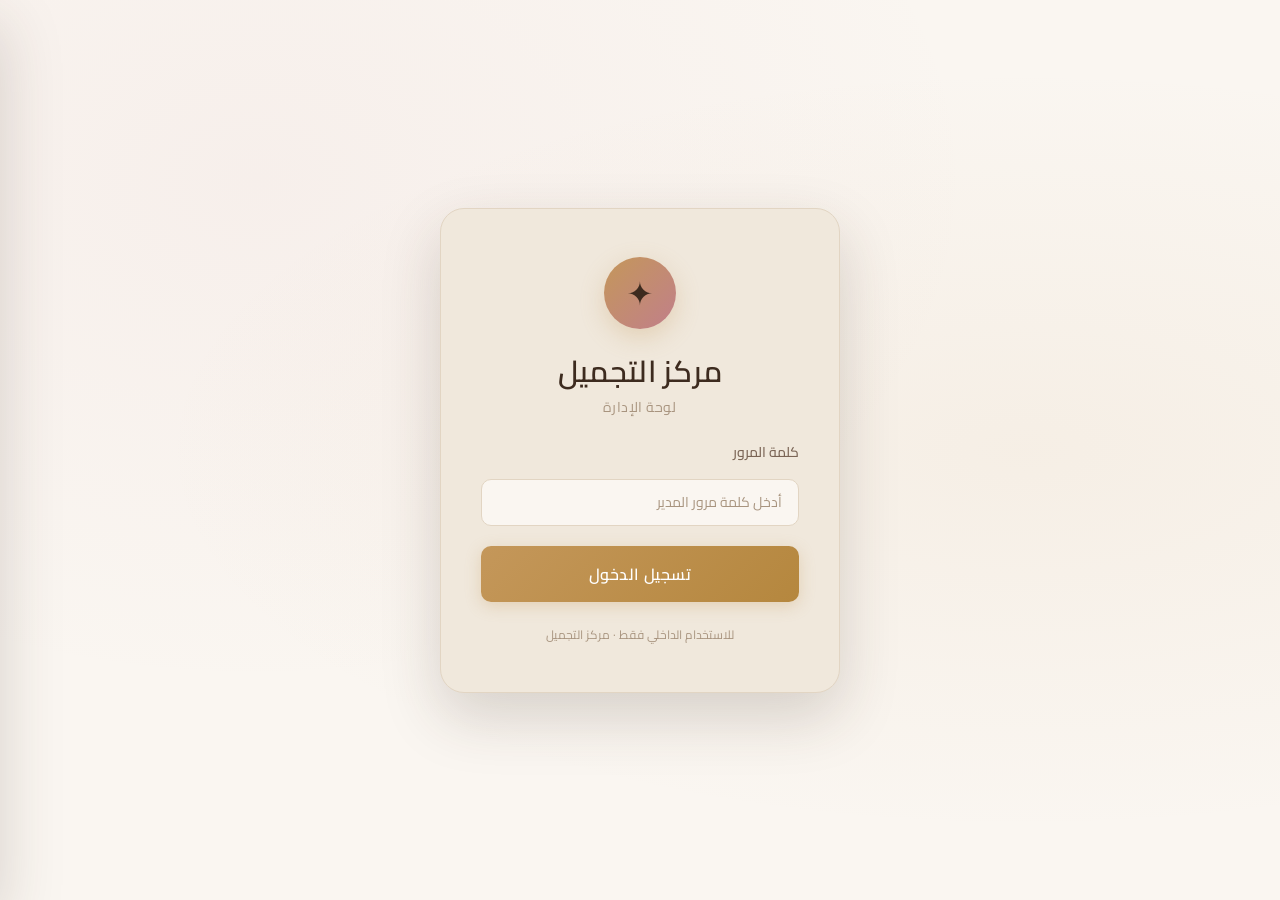
==== index.html @ f86c521c "Initial commit: Beauty Center Website (Arabic RTL)" ====
<!DOCTYPE html>
<html lang="ar" dir="rtl">
<head>
  <meta charset="UTF-8" />
  <meta name="viewport" content="width=device-width, initial-scale=1.0" />
  <title>مركز التجميل — لوحة الإدارة</title>
  <meta name="description" content="لوحة إدارة مركز التجميل لإدارة الحجوزات والطلبات والعملاء." />
  <meta name="robots" content="noindex, nofollow" />

  <!-- Google Fonts: Cairo (Arabic + Latin) -->
  <link rel="preconnect" href="https://fonts.googleapis.com" />
  <link rel="preconnect" href="https://fonts.gstatic.com" crossorigin />
  <link href="https://fonts.googleapis.com/css2?family=Cairo:wght@400;500;600;700&display=swap" rel="stylesheet" />

  <!-- CSS -->
  <link rel="stylesheet" href="css/tokens.css" />
  <link rel="stylesheet" href="css/reset.css" />
  <link rel="stylesheet" href="css/layout.css" />
  <link rel="stylesheet" href="css/components.css" />
  <link rel="stylesheet" href="css/login.css" />
  <link rel="stylesheet" href="css/overview.css" />
  <link rel="stylesheet" href="css/bookings.css" />
  <link rel="stylesheet" href="css/customers.css" />
  <link rel="stylesheet" href="css/orders.css" />
  <link rel="stylesheet" href="css/catalog.css" />
  <link rel="stylesheet" href="css/settings.css" />
  <link rel="stylesheet" href="css/staff.css" />
</head>
<body>

  <!-- ════════════════════════════════════════
       صفحة تسجيل الدخول
  ════════════════════════════════════════ -->
  <div id="login-view" role="main" aria-label="تسجيل الدخول">
    <div class="login-card">

      <div class="login-logo" aria-hidden="true">✦</div>

      <div class="login-heading">
        <h1 class="login-title">مركز التجميل</h1>
        <p class="login-sub">لوحة الإدارة</p>
      </div>

      <form id="login-form" class="login-form" novalidate>
        <div class="form-group">
          <label class="label" for="password-input">كلمة المرور</label>
          <input
            id="password-input"
            type="password"
            class="input"
            placeholder="أدخل كلمة مرور المدير"
            autocomplete="current-password"
            required
          />
        </div>

        <p id="login-error" class="login-error" role="alert" aria-live="polite">
          كلمة المرور غير صحيحة. يرجى المحاولة مرة أخرى.
        </p>

        <button type="submit" id="login-submit" class="login-submit">
          تسجيل الدخول
        </button>
      </form>

      <p class="login-footer-note">للاستخدام الداخلي فقط · مركز التجميل</p>
    </div>
  </div>


  <!-- ════════════════════════════════════════
       لوحة التحكم
  ════════════════════════════════════════ -->
  <div id="dashboard-view" role="main" aria-label="لوحة التحكم">

    <!-- شريط الجانب -->
    <aside class="sidebar" id="sidebar" role="navigation" aria-label="القائمة الرئيسية">

      <div class="sidebar-brand">
        <div class="sidebar-brand-name">✦ مركز التجميل</div>
        <div class="sidebar-brand-sub">لوحة الإدارة</div>
      </div>

      <nav class="sidebar-nav">
        <div class="nav-section-label">الرئيسية</div>

        <div class="nav-item active" data-route="#overview" id="nav-overview" tabindex="0" role="button" aria-label="نظرة عامة">
          <svg class="nav-icon" viewBox="0 0 24 24" fill="none" stroke="currentColor" stroke-width="2">
            <rect x="3" y="3" width="7" height="7"/><rect x="14" y="3" width="7" height="7"/>
            <rect x="14" y="14" width="7" height="7"/><rect x="3" y="14" width="7" height="7"/>
          </svg>
          نظرة عامة
        </div>

        <div class="nav-item" data-route="#bookings" id="nav-bookings" tabindex="0" role="button" aria-label="الحجوزات المنزلية">
          <svg class="nav-icon" viewBox="0 0 24 24" fill="none" stroke="currentColor" stroke-width="2">
            <rect x="3" y="4" width="18" height="18" rx="2"/>
            <line x1="16" y1="2" x2="16" y2="6"/><line x1="8" y1="2" x2="8" y2="6"/>
            <line x1="3" y1="10" x2="21" y2="10"/>
          </svg>
          الحجوزات المنزلية
        </div>

        <div class="nav-item" data-route="#customers" id="nav-customers" tabindex="0" role="button" aria-label="العملاء">
          <svg class="nav-icon" viewBox="0 0 24 24" fill="none" stroke="currentColor" stroke-width="2">
            <path d="M17 21v-2a4 4 0 0 0-4-4H5a4 4 0 0 0-4 4v2"/>
            <circle cx="9" cy="7" r="4"/>
            <path d="M23 21v-2a4 4 0 0 0-3-3.87"/><path d="M16 3.13a4 4 0 0 1 0 7.75"/>
          </svg>
          العملاء
        </div>

        <div class="nav-item" data-route="#orders" id="nav-orders" tabindex="0" role="button" aria-label="طلبات التوصيل">
          <svg class="nav-icon" viewBox="0 0 24 24" fill="none" stroke="currentColor" stroke-width="2">
            <path d="M6 2L3 6v14a2 2 0 0 0 2 2h14a2 2 0 0 0 2-2V6l-3-4z"/>
            <line x1="3" y1="6" x2="21" y2="6"/>
            <path d="M16 10a4 4 0 0 1-8 0"/>
          </svg>
          طلبات التوصيل
        </div>

        <div class="nav-section-label">الكتالوج</div>

        <div class="nav-item" data-route="#catalog" id="nav-catalog" tabindex="0" role="button" aria-label="الخدمات والمنتجات">
          <svg class="nav-icon" viewBox="0 0 24 24" fill="none" stroke="currentColor" stroke-width="2">
            <circle cx="9" cy="21" r="1"/><circle cx="20" cy="21" r="1"/>
            <path d="M1 1h4l2.68 13.39a2 2 0 0 0 2 1.61h9.72a2 2 0 0 0 2-1.61L23 6H6"/>
          </svg>
          الخدمات والمنتجات
        </div>

        <div class="nav-section-label">النظام</div>

        <div class="nav-item" data-route="#staff" id="nav-staff" tabindex="0" role="button" aria-label="الموظفون">
          <svg class="nav-icon" viewBox="0 0 24 24" fill="none" stroke="currentColor" stroke-width="2">
            <path d="M20 21v-2a4 4 0 0 0-4-4H8a4 4 0 0 0-4 4v2"/>
            <circle cx="12" cy="7" r="4"/>
          </svg>
          الموظفون
        </div>

        <div class="nav-item" data-route="#settings" id="nav-settings" tabindex="0" role="button" aria-label="الإعدادات">
          <svg class="nav-icon" viewBox="0 0 24 24" fill="none" stroke="currentColor" stroke-width="2">
            <circle cx="12" cy="12" r="3"/>
            <path d="M19.4 15a1.65 1.65 0 0 0 .33 1.82l.06.06a2 2 0 0 1-2.83 2.83l-.06-.06a1.65 1.65 0 0 0-1.82-.33 1.65 1.65 0 0 0-1 1.51V21a2 2 0 0 1-4 0v-.09A1.65 1.65 0 0 0 9 19.4a1.65 1.65 0 0 0-1.82.33l-.06.06a2 2 0 0 1-2.83-2.83l.06-.06A1.65 1.65 0 0 0 4.68 15a1.65 1.65 0 0 0-1.51-1H3a2 2 0 0 1 0-4h.09A1.65 1.65 0 0 0 4.6 9a1.65 1.65 0 0 0-.33-1.82l-.06-.06a2 2 0 0 1 2.83-2.83l.06.06A1.65 1.65 0 0 0 9 4.68a1.65 1.65 0 0 0 1-1.51V3a2 2 0 0 1 4 0v.09a1.65 1.65 0 0 0 1 1.51 1.65 1.65 0 0 0 1.82-.33l.06-.06a2 2 0 0 1 2.83 2.83l-.06.06A1.65 1.65 0 0 0 19.4 9a1.65 1.65 0 0 0 1.51 1H21a2 2 0 0 1 0 4h-.09a1.65 1.65 0 0 0-1.51 1z"/>
          </svg>
          الإعدادات
        </div>
      </nav>

      <div class="sidebar-footer">
        <button class="logout-btn" id="logout-btn" aria-label="تسجيل الخروج">
          <svg width="16" height="16" viewBox="0 0 24 24" fill="none" stroke="currentColor" stroke-width="2">
            <path d="M9 21H5a2 2 0 0 1-2-2V5a2 2 0 0 1 2-2h4"/>
            <polyline points="16 17 21 12 16 7"/><line x1="21" y1="12" x2="9" y2="12"/>
          </svg>
          تسجيل الخروج
        </button>
      </div>
    </aside>

    <!-- المحتوى الرئيسي -->
    <div class="main-area">

      <!-- الشريط العلوي -->
      <header class="topbar">
        <button class="hamburger" id="hamburger-btn" aria-label="القائمة">
          <span></span><span></span><span></span>
        </button>
        <h2 class="topbar-title" id="topbar-title">نظرة عامة</h2>
        <div class="topbar-right">
          <span class="topbar-date" id="topbar-date"></span>
        </div>
      </header>

      <!-- محتوى الصفحة الديناميكي -->
      <main id="page-content">
        <!-- يُحمَّل تلقائياً بواسطة router.js -->
      </main>
    </div>

    <!-- ظل الشريط الجانبي (موبايل) -->
    <div id="sidebar-scrim" class="sidebar-scrim" aria-hidden="true"></div>
  </div>


  <!-- ════════════════════════════════════════
       درج التفاصيل (عام)
  ════════════════════════════════════════ -->
  <div id="drawer-scrim" class="drawer-scrim" aria-hidden="true"></div>

  <aside id="drawer" class="drawer" role="dialog" aria-modal="true" aria-label="لوحة التفاصيل">
    <div class="drawer-header">
      <div>
        <div class="drawer-title" id="drawer-title">التفاصيل</div>
        <div class="drawer-subtitle" id="drawer-subtitle"></div>
      </div>
      <button class="drawer-close" id="drawer-close-x" aria-label="إغلاق">
        <svg width="18" height="18" viewBox="0 0 24 24" fill="none" stroke="currentColor" stroke-width="2">
          <line x1="18" y1="6" x2="6" y2="18"/><line x1="6" y1="6" x2="18" y2="18"/>
        </svg>
      </button>
    </div>

    <div class="drawer-body" id="drawer-body"></div>

    <div class="drawer-footer" id="drawer-footer"></div>
  </aside>


  <!-- ════════════════════════════════════════
       إشعارات التنبيه
  ════════════════════════════════════════ -->
  <div id="toast-container" class="toast-container" role="status" aria-live="polite"></div>


  <!-- ════════════════════════════════════════
       JavaScript (وحدات ES)
  ════════════════════════════════════════ -->
  <script type="module">
    import { isAuthenticated, login, logout } from './js/auth.js';
    import { initRouter, showLogin, showDashboard, navigate } from './js/router.js';
    import { closeDrawer } from './js/ui.js';

    // ─── تاريخ الشريط العلوي ─────────────────────────────
    const topbarDate = document.getElementById('topbar-date');
    if (topbarDate) {
      topbarDate.textContent = new Date().toLocaleDateString('ar-OM', {
        day: 'numeric', month: 'long', year: 'numeric'
      });
    }

    // ─── نموذج تسجيل الدخول ──────────────────────────────
    const loginForm  = document.getElementById('login-form');
    const loginError = document.getElementById('login-error');

    loginForm?.addEventListener('submit', (e) => {
      e.preventDefault();
      const password = document.getElementById('password-input').value;
      if (login(password)) {
        loginError.classList.remove('visible');
        showDashboard('#overview');
      } else {
        loginError.classList.add('visible');
        document.getElementById('password-input').select();
      }
    });

    // ─── تسجيل الخروج ────────────────────────────────────
    document.getElementById('logout-btn')?.addEventListener('click', () => {
      logout();
      showLogin();
    });

    // ─── التنقل في الشريط الجانبي ───────────────────────
    document.querySelectorAll('.nav-item').forEach(item => {
      item.addEventListener('click', () => {
        navigate(item.dataset.route);
        // إغلاق الشريط على الموبايل
        document.getElementById('sidebar').classList.remove('open');
        document.getElementById('sidebar-scrim').classList.remove('open');
      });
      item.addEventListener('keydown', (e) => {
        if (e.key === 'Enter' || e.key === ' ') { e.preventDefault(); item.click(); }
      });
    });

    // ─── زر القائمة (موبايل) ─────────────────────────────
    document.getElementById('hamburger-btn')?.addEventListener('click', () => {
      const sidebar = document.getElementById('sidebar');
      const scrim   = document.getElementById('sidebar-scrim');
      const isOpen  = sidebar.classList.toggle('open');
      scrim.classList.toggle('open', isOpen);
    });

    // ─── إغلاق الشريط عند النقر على الظل ─────────────────
    document.getElementById('sidebar-scrim')?.addEventListener('click', () => {
      document.getElementById('sidebar').classList.remove('open');
      document.getElementById('sidebar-scrim').classList.remove('open');
    });

    // ─── إغلاق درج التفاصيل ──────────────────────────────
    document.getElementById('drawer-close-x')?.addEventListener('click', closeDrawer);
    document.getElementById('drawer-scrim')?.addEventListener('click', closeDrawer);

    // ─── تهيئة التوجيه ───────────────────────────────────
    initRouter();

    // ─── المسار الأولي ───────────────────────────────────
    if (isAuthenticated()) {
      showDashboard(window.location.hash || '#overview');
    } else {
      showLogin();
    }
  </script>

</body>
</html>
---- css/tokens.css ----
:root {
  /* ─── Color Palette ─── */
  --cream:           #FAF6F1;
  --cream-hover:     #F4EDE4;
  --warm-beige:      #F0E8DC;
  --warm-beige-deep: #E6D9C8;
  --border:          #E2D5C3;
  --border-light:    #EDE4D8;

  --text-dark:       #3D2B1F;
  --text-mid:        #7A6455;
  --text-light:      #A8947F;
  --text-inverse:    #FAF6F1;

  --accent-gold:     #C4975A;
  --accent-gold-hover: #B5873E;
  --accent-gold-light: #F5ECD9;
  --accent-rose:     #C17F8A;
  --accent-rose-light: #F7EFF1;

  --sidebar-bg:      #2E1F15;
  --sidebar-hover:   #3D2B1F;
  --sidebar-active:  #4A3020;
  --sidebar-border:  #4A3020;

  --success:         #7DAF7A;
  --success-light:   #EEF6ED;
  --warning:         #D4A04A;
  --warning-light:   #FBF3E3;
  --danger:          #C4695A;
  --danger-light:    #FAECEA;
  --info:            #7A9FC4;
  --info-light:      #EEF3F9;

  --scrim:           rgba(61, 43, 31, 0.35);
  --shadow-sm:       0 1px 3px rgba(61, 43, 31, 0.08), 0 1px 2px rgba(61, 43, 31, 0.05);
  --shadow-md:       0 4px 12px rgba(61, 43, 31, 0.10), 0 2px 4px rgba(61, 43, 31, 0.06);
  --shadow-lg:       0 16px 40px rgba(61, 43, 31, 0.13), 0 4px 8px rgba(61, 43, 31, 0.07);
  --shadow-xl:       0 24px 60px rgba(61, 43, 31, 0.18);

  /* ─── Typography ─── */
  --font-display:    'Cairo', 'Cormorant Garamond', Georgia, serif;
  --font-body:       'Cairo', 'Inter', system-ui, sans-serif;

  --text-xs:   0.75rem;
  --text-sm:   0.875rem;
  --text-base: 1rem;
  --text-lg:   1.125rem;
  --text-xl:   1.25rem;
  --text-2xl:  1.5rem;
  --text-3xl:  1.875rem;
  --text-4xl:  2.25rem;

  --font-normal:   400;
  --font-medium:   500;
  --font-semibold: 600;

  /* ─── Spacing ─── */
  --space-1:  0.25rem;
  --space-2:  0.5rem;
  --space-3:  0.75rem;
  --space-4:  1rem;
  --space-5:  1.25rem;
  --space-6:  1.5rem;
  --space-8:  2rem;
  --space-10: 2.5rem;
  --space-12: 3rem;
  --space-16: 4rem;

  /* ─── Borders ─── */
  --radius-sm:   6px;
  --radius-md:   10px;
  --radius-lg:   16px;
  --radius-xl:   24px;
  --radius-full: 9999px;

  /* ─── Layout ─── */
  --sidebar-width: 240px;
  --topbar-height: 64px;
  --drawer-width:  440px;

  /* ─── Transitions ─── */
  --transition-fast:   150ms ease;
  --transition-base:   250ms ease;
  --transition-slow:   400ms ease;
}
---- css/layout.css ----
/* ─── Base ─── */
body {
  font-family: var(--font-body);
  background: var(--cream);
  color: var(--text-dark);
  min-height: 100vh;
}

/* ─── App Shell ─── */
#app {
  display: flex;
  min-height: 100vh;
}

/* ─── Login View ─── */
#login-view {
  display: none;
  min-height: 100vh;
  width: 100%;
  align-items: center;
  justify-content: center;
  background: var(--cream);
  background-image:
    radial-gradient(ellipse at 80% 50%, rgba(196, 151, 90, 0.08) 0%, transparent 60%),
    radial-gradient(ellipse at 20% 20%, rgba(193, 127, 138, 0.06) 0%, transparent 50%);
}
#login-view.active {
  display: flex;
}

/* ─── Dashboard View ─── */
#dashboard-view {
  display: none;
  flex: 1;
}
#dashboard-view.active {
  display: flex;
  flex-direction: row-reverse; /* RTL: sidebar on right */
}

/* ─── Sidebar (right side in RTL) ─── */
.sidebar {
  width: var(--sidebar-width);
  min-height: 100vh;
  background: var(--sidebar-bg);
  display: flex;
  flex-direction: column;
  flex-shrink: 0;
  position: sticky;
  top: 0;
  height: 100vh;
  overflow-y: auto;
  text-align: right;
}

.sidebar-brand {
  padding: var(--space-8) var(--space-6);
  border-bottom: 1px solid var(--sidebar-border);
}

.sidebar-brand-name {
  font-family: var(--font-display);
  font-size: var(--text-xl);
  font-weight: var(--font-semibold);
  color: var(--accent-gold);
  letter-spacing: 0;
  line-height: 1.4;
}

.sidebar-brand-sub {
  font-size: var(--text-xs);
  color: var(--text-light);
  margin-top: var(--space-1);
  letter-spacing: 0;
}

.sidebar-nav {
  flex: 1;
  padding: var(--space-4) 0;
}

.nav-section-label {
  font-size: 11px;
  font-weight: var(--font-semibold);
  letter-spacing: 0;
  color: var(--text-light);
  padding: var(--space-5) var(--space-6) var(--space-2);
  opacity: 0.6;
}

.nav-item {
  display: flex;
  align-items: center;
  flex-direction: row-reverse; /* icon on left visually (RTL end) */
  gap: var(--space-3);
  padding: var(--space-3) var(--space-6);
  color: rgba(250, 246, 241, 0.6);
  font-size: var(--text-sm);
  font-weight: var(--font-medium);
  cursor: pointer;
  transition: all var(--transition-fast);
  position: relative;
  border-right: 3px solid transparent; /* RTL active indicator */
  user-select: none;
}

.nav-item:hover {
  background: var(--sidebar-hover);
  color: var(--text-inverse);
}

.nav-item.active {
  background: var(--sidebar-active);
  color: var(--accent-gold);
  border-right-color: var(--accent-gold);
}

.nav-item .nav-icon {
  width: 18px;
  height: 18px;
  flex-shrink: 0;
  opacity: 0.7;
}

.nav-item.active .nav-icon {
  opacity: 1;
}

.sidebar-footer {
  padding: var(--space-4) var(--space-6);
  border-top: 1px solid var(--sidebar-border);
}

.logout-btn {
  display: flex;
  align-items: center;
  flex-direction: row-reverse;
  gap: var(--space-3);
  width: 100%;
  padding: var(--space-3) var(--space-4);
  border-radius: var(--radius-md);
  color: rgba(250, 246, 241, 0.5);
  font-size: var(--text-sm);
  transition: all var(--transition-fast);
}

.logout-btn:hover {
  background: var(--sidebar-hover);
  color: var(--danger);
}

/* ─── Main Area ─── */
.main-area {
  flex: 1;
  display: flex;
  flex-direction: column;
  min-width: 0;
  overflow-x: hidden;
}

/* ─── Topbar ─── */
.topbar {
  height: var(--topbar-height);
  background: var(--cream);
  border-bottom: 1px solid var(--border);
  display: flex;
  align-items: center;
  justify-content: space-between;
  padding: 0 var(--space-6);
  position: sticky;
  top: 0;
  z-index: 10;
}

.topbar-title {
  font-family: var(--font-display);
  font-size: var(--text-xl);
  font-weight: var(--font-semibold);
  color: var(--text-dark);
  letter-spacing: 0;
}

.topbar-right {
  display: flex;
  align-items: center;
  gap: var(--space-4);
}

.topbar-date {
  font-size: var(--text-sm);
  color: var(--text-mid);
}

/* ─── Page Content ─── */
#page-content {
  flex: 1;
  padding: var(--space-6);
  max-width: 100%;
  width: 100%;
  box-sizing: border-box;
}

/* ─── Hamburger ─── */
.hamburger {
  flex-direction: column;
  gap: 5px;
  padding: var(--space-2);
  cursor: pointer;
}
.hamburger span {
  display: block;
  width: 22px;
  height: 2px;
  background: var(--text-dark);
  border-radius: 2px;
  transition: all var(--transition-fast);
}

/* ─── Mobile Sidebar Scrim ─── */
.sidebar-scrim {
  display: none;
  position: fixed;
  inset: 0;
  background: var(--scrim);
  z-index: 99;
}
.sidebar-scrim.open {
  display: block;
}

/* ─── Responsive: Desktop ─── */
@media (min-width: 769px) {
  .hamburger {
    display: none;
  }
}

/* ─── Responsive: Mobile ─── */
@media (max-width: 768px) {
  #dashboard-view.active {
    display: block; /* Stack on mobile */
  }

  .sidebar {
    position: fixed;
    right: 0;
    top: 0;
    bottom: 0;
    z-index: 100;
    transform: translateX(100%); /* hidden off-right */
    transition: transform var(--transition-base);
  }

  .sidebar.open {
    transform: translateX(0);
    box-shadow: var(--shadow-xl);
  }

  .main-area {
    min-height: 100vh;
  }

  .topbar {
    padding: 0 var(--space-4);
    position: sticky;
    top: 0;
    z-index: 10;
  }

  .topbar-title {
    font-size: var(--text-base);
  }

  .topbar-date {
    display: none;
  }

  .hamburger {
    display: flex;
  }

  #page-content {
    padding: var(--space-4);
  }
}
---- css/components.css ----
/* ─── Buttons ─── */
.btn {
  display: inline-flex;
  align-items: center;
  justify-content: center;
  gap: var(--space-2);
  padding: var(--space-2) var(--space-5);
  border-radius: var(--radius-md);
  font-size: var(--text-sm);
  font-weight: var(--font-medium);
  font-family: var(--font-body);
  transition: all var(--transition-fast);
  white-space: nowrap;
  cursor: pointer;
}

.btn-primary {
  background: var(--accent-gold);
  color: #fff;
  border: 1px solid var(--accent-gold);
}
.btn-primary:hover {
  background: var(--accent-gold-hover);
  border-color: var(--accent-gold-hover);
  transform: translateY(-1px);
  box-shadow: var(--shadow-md);
}

.btn-ghost {
  background: transparent;
  color: var(--text-mid);
  border: 1px solid var(--border);
}
.btn-ghost:hover {
  background: var(--warm-beige);
  color: var(--text-dark);
  border-color: var(--border);
}

.btn-danger {
  background: var(--danger-light);
  color: var(--danger);
  border: 1px solid transparent;
}
.btn-danger:hover {
  background: var(--danger);
  color: #fff;
}

.btn-success {
  background: var(--success-light);
  color: var(--success);
  border: 1px solid transparent;
}
.btn-success:hover {
  background: var(--success);
  color: #fff;
}

.btn-sm {
  padding: var(--space-1) var(--space-3);
  font-size: var(--text-xs);
  border-radius: var(--radius-sm);
}

.btn-icon {
  padding: var(--space-2);
  border-radius: var(--radius-md);
  aspect-ratio: 1;
}

/* ─── Cards ─── */
.card {
  background: var(--warm-beige);
  border: 1px solid var(--border);
  border-radius: var(--radius-lg);
  box-shadow: var(--shadow-sm);
  padding: var(--space-6);
  transition: box-shadow var(--transition-fast);
}

.card:hover {
  box-shadow: var(--shadow-md);
}

.card-header {
  display: flex;
  align-items: center;
  justify-content: space-between;
  margin-bottom: var(--space-5);
}

.card-title {
  font-family: var(--font-display);
  font-size: var(--text-xl);
  font-weight: var(--font-semibold);
  color: var(--text-dark);
  letter-spacing: 0.01em;
}

.card-subtitle {
  font-size: var(--text-sm);
  color: var(--text-light);
  margin-top: var(--space-1);
}

/* ─── Tables ─── */
.table-wrapper {
  overflow-x: auto;
  border-radius: var(--radius-lg);
  border: 1px solid var(--border);
}

table.data-table {
  width: 100%;
  border-collapse: collapse;
  background: var(--cream);
}

.data-table thead tr {
  background: var(--warm-beige);
  border-bottom: 2px solid var(--border);
}

.data-table th {
  padding: var(--space-3) var(--space-5);
  text-align: right;
  font-size: var(--text-xs);
  font-weight: var(--font-semibold);
  letter-spacing: 0;
  color: var(--text-light);
  white-space: nowrap;
}

.data-table td {
  padding: var(--space-4) var(--space-5);
  font-size: var(--text-sm);
  color: var(--text-dark);
  border-bottom: 1px solid var(--border-light);
  vertical-align: middle;
}

.data-table tbody tr {
  transition: background var(--transition-fast);
  cursor: pointer;
}

.data-table tbody tr:hover {
  background: var(--warm-beige);
}

.data-table tbody tr.selected {
  background: var(--accent-gold-light);
  border-right: 3px solid var(--accent-gold); /* RTL */
}

.data-table tbody tr:last-child td {
  border-bottom: none;
}

.data-table .td-muted {
  color: var(--text-light);
}

/* ─── Badges / Status Pills ─── */
.badge {
  display: inline-flex;
  align-items: center;
  gap: 5px;
  padding: 3px 10px;
  border-radius: var(--radius-full);
  font-size: 11px;
  font-weight: var(--font-semibold);
  letter-spacing: 0.04em;
  white-space: nowrap;
}

.badge::before {
  content: '';
  width: 6px;
  height: 6px;
  border-radius: 50%;
  background: currentColor;
  flex-shrink: 0;
}

.badge-success { background: var(--success-light); color: #5A8F57; }
.badge-warning { background: var(--warning-light); color: #A07030; }
.badge-danger  { background: var(--danger-light);  color: var(--danger); }
.badge-info    { background: var(--info-light);    color: #4A7FAA; }
.badge-neutral { background: var(--warm-beige-deep); color: var(--text-mid); }
.badge-gold    { background: var(--accent-gold-light); color: var(--accent-gold-hover); }

/* ─── Form Inputs ─── */
.input {
  width: 100%;
  padding: var(--space-3) var(--space-4);
  background: var(--cream);
  border: 1px solid var(--border);
  border-radius: var(--radius-md);
  font-size: var(--text-sm);
  font-family: var(--font-body);
  color: var(--text-dark);
  transition: border-color var(--transition-fast), box-shadow var(--transition-fast);
  outline: none;
}

.input:focus {
  border-color: var(--accent-gold);
  box-shadow: 0 0 0 3px rgba(196, 151, 90, 0.15);
}

.input::placeholder {
  color: var(--text-light);
}

.select {
  appearance: none;
  background-image: url("data:image/svg+xml,%3Csvg xmlns='http://www.w3.org/2000/svg' width='12' height='12' viewBox='0 0 24 24' fill='none' stroke='%237A6455' stroke-width='2'%3E%3Cpolyline points='6,9 12,15 18,9'/%3E%3C/svg%3E");
  background-repeat: no-repeat;
  background-position: right 12px center;
  padding-right: 36px;
  cursor: pointer;
}

.label {
  display: block;
  font-size: var(--text-sm);
  font-weight: var(--font-medium);
  color: var(--text-mid);
  margin-bottom: var(--space-2);
}

.form-group {
  display: flex;
  flex-direction: column;
  gap: var(--space-2);
}

/* ─── Search Bar (RTL) ─── */
.search-wrapper {
  position: relative;
}
.search-wrapper .search-icon {
  position: absolute;
  right: var(--space-3);
  top: 50%;
  transform: translateY(-50%);
  color: var(--text-light);
  pointer-events: none;
}
.search-wrapper .input {
  padding-right: calc(var(--space-3) + 20px + var(--space-2));
}

/* ─── Drawer ─── */
.drawer-scrim {
  display: none;
  position: fixed;
  inset: 0;
  background: var(--scrim);
  z-index: 200;
  opacity: 0;
  transition: opacity var(--transition-base);
}

.drawer-scrim.open {
  display: block;
  opacity: 1;
}

/* ─── Drawer (RTL: slides from left) ─── */
.drawer {
  position: fixed;
  top: 0;
  left: 0;
  bottom: 0;
  width: var(--drawer-width);
  max-width: 100vw;
  background: var(--cream);
  box-shadow: var(--shadow-xl);
  z-index: 201;
  transform: translateX(-100%);
  transition: transform var(--transition-slow);
  display: flex;
  flex-direction: column;
  overflow: hidden;
}

.drawer.open {
  transform: translateX(0);
}

.drawer-header {
  display: flex;
  align-items: flex-start;
  justify-content: space-between;
  padding: var(--space-6);
  border-bottom: 1px solid var(--border);
  background: var(--warm-beige);
  flex-shrink: 0;
}

.drawer-title {
  font-family: var(--font-display);
  font-size: var(--text-2xl);
  font-weight: var(--font-semibold);
  color: var(--text-dark);
  letter-spacing: 0.01em;
  line-height: 1.2;
}

.drawer-subtitle {
  font-size: var(--text-sm);
  color: var(--text-mid);
  margin-top: var(--space-1);
}

.drawer-close {
  padding: var(--space-2);
  border-radius: var(--radius-md);
  color: var(--text-mid);
  transition: all var(--transition-fast);
  flex-shrink: 0;
}
.drawer-close:hover {
  background: var(--warm-beige-deep);
  color: var(--text-dark);
}

.drawer-body {
  flex: 1;
  overflow-y: auto;
  padding: var(--space-6);
}

.drawer-section {
  margin-bottom: var(--space-6);
}

.drawer-section-title {
  font-size: var(--text-xs);
  font-weight: var(--font-semibold);
  letter-spacing: 0.1em;
  text-transform: uppercase;
  color: var(--text-light);
  margin-bottom: var(--space-3);
  padding-bottom: var(--space-2);
  border-bottom: 1px solid var(--border-light);
}

.drawer-field {
  display: flex;
  justify-content: space-between;
  align-items: flex-start;
  padding: var(--space-3) 0;
  border-bottom: 1px solid var(--border-light);
  gap: var(--space-4);
}
.drawer-field:last-child {
  border-bottom: none;
}
.drawer-field-label {
  font-size: var(--text-sm);
  color: var(--text-light);
  flex-shrink: 0;
  min-width: 100px;
}
.drawer-field-value {
  font-size: var(--text-sm);
  color: var(--text-dark);
  text-align: left; /* values align to start (left in RTL context = end) */
  font-weight: var(--font-medium);
}

.drawer-footer {
  padding: var(--space-5) var(--space-6);
  border-top: 1px solid var(--border);
  background: var(--warm-beige);
  display: flex;
  gap: var(--space-3);
  flex-shrink: 0;
}

/* ─── Toast Notifications (RTL: on left) ─── */
.toast-container {
  position: fixed;
  top: var(--space-6);
  left: var(--space-6);
  z-index: 999;
  display: flex;
  flex-direction: column;
  gap: var(--space-3);
  pointer-events: none;
}

.toast {
  display: flex;
  align-items: center;
  gap: var(--space-3);
  padding: var(--space-4) var(--space-5);
  border-radius: var(--radius-lg);
  box-shadow: var(--shadow-lg);
  font-size: var(--text-sm);
  font-weight: var(--font-medium);
  min-width: 240px;
  animation: toastIn var(--transition-base) ease forwards;
  pointer-events: all;
  border-right: 4px solid; /* RTL: border on right */
}

.toast-success {
  background: #fff;
  color: #5A8F57;
  border-color: var(--success);
}
.toast-error {
  background: #fff;
  color: var(--danger);
  border-color: var(--danger);
}
.toast-info {
  background: #fff;
  color: #4A7FAA;
  border-color: var(--info);
}

@keyframes toastIn {
  from { opacity: 0; transform: translateX(-20px); }
  to   { opacity: 1; transform: translateX(0); }
}

@keyframes toastOut {
  from { opacity: 1; transform: translateX(0); }
  to   { opacity: 0; transform: translateX(-20px); }
}

.toast.hiding {
  animation: toastOut var(--transition-base) ease forwards;
}

/* ─── Loader ─── */
.loader-overlay {
  display: none;
  position: absolute;
  inset: 0;
  background: rgba(250, 246, 241, 0.7);
  backdrop-filter: blur(2px);
  z-index: 50;
  align-items: center;
  justify-content: center;
  border-radius: inherit;
}
.loader-overlay.active {
  display: flex;
}

.spinner {
  width: 32px;
  height: 32px;
  border: 3px solid var(--border);
  border-top-color: var(--accent-gold);
  border-radius: 50%;
  animation: spin 0.7s linear infinite;
}

@keyframes spin {
  to { transform: rotate(360deg); }
}

/* ─── Empty State ─── */
.empty-state {
  display: flex;
  flex-direction: column;
  align-items: center;
  justify-content: center;
  padding: var(--space-16) var(--space-8);
  text-align: center;
  color: var(--text-light);
}

.empty-state-icon {
  font-size: 2.5rem;
  margin-bottom: var(--space-4);
  opacity: 0.5;
}

.empty-state-title {
  font-family: var(--font-display);
  font-size: var(--text-xl);
  color: var(--text-mid);
  margin-bottom: var(--space-2);
}

.empty-state-text {
  font-size: var(--text-sm);
  max-width: 260px;
}

/* ─── Filter Bar ─── */
.filter-bar {
  display: flex;
  align-items: center;
  gap: var(--space-3);
  flex-wrap: wrap;
  margin-bottom: var(--space-5);
}

/* ─── Stat Info Pairs in Drawer ─── */
.info-grid {
  display: grid;
  grid-template-columns: 1fr 1fr;
  gap: var(--space-4);
}

.info-item {
  background: var(--warm-beige);
  border: 1px solid var(--border-light);
  border-radius: var(--radius-md);
  padding: var(--space-4);
}
.info-item-label {
  font-size: var(--text-xs);
  color: var(--text-light);
  letter-spacing: 0.05em;
  text-transform: uppercase;
  margin-bottom: var(--space-1);
}
.info-item-value {
  font-size: var(--text-base);
  font-weight: var(--font-semibold);
  color: var(--text-dark);
}

/* ─── Line items inside drawer ─── */
.line-items-table {
  width: 100%;
  border-radius: var(--radius-md);
  overflow: hidden;
  border: 1px solid var(--border-light);
}
.line-items-table th {
  background: var(--warm-beige);
  padding: var(--space-2) var(--space-4);
  font-size: 11px;
  font-weight: var(--font-semibold);
  letter-spacing: 0;
  color: var(--text-light);
  text-align: right;
}
.line-items-table td {
  padding: var(--space-3) var(--space-4);
  font-size: var(--text-sm);
  color: var(--text-dark);
  border-top: 1px solid var(--border-light);
}
.line-items-table .td-total {
  font-weight: var(--font-semibold);
  color: var(--accent-gold-hover);
}

/* ─── Section Page Header ─── */
.page-header {
  display: flex;
  align-items: flex-end;
  justify-content: space-between;
  margin-bottom: var(--space-6);
  flex-wrap: wrap;
  gap: var(--space-4);
}

.page-header-title {
  font-family: var(--font-display);
  font-size: var(--text-3xl);
  font-weight: var(--font-semibold);
  color: var(--text-dark);
  letter-spacing: 0.01em;
  line-height: 1.1;
}

.page-header-sub {
  font-size: var(--text-sm);
  color: var(--text-mid);
  margin-top: var(--space-1);
}

/* ─── Divider ─── */
.divider {
  height: 1px;
  background: var(--border-light);
  margin: var(--space-5) 0;
}

/* ─── Map Link ─── */
.map-link {
  display: inline-flex;
  align-items: center;
  gap: var(--space-2);
  color: var(--accent-gold-hover);
  font-size: var(--text-sm);
  font-weight: var(--font-medium);
  text-decoration: underline;
  text-underline-offset: 3px;
  transition: color var(--transition-fast);
}
.map-link:hover { color: var(--accent-gold); }
---- css/login.css ----
/* ─── Login Page ─── */
.login-card {
  width: 100%;
  max-width: 400px;
  background: var(--warm-beige);
  border: 1px solid var(--border);
  border-radius: var(--radius-xl);
  box-shadow: var(--shadow-xl);
  padding: var(--space-12) var(--space-10);
  display: flex;
  flex-direction: column;
  align-items: center;
  gap: var(--space-6);
}

.login-logo {
  width: 72px;
  height: 72px;
  border-radius: 50%;
  background: linear-gradient(135deg, var(--accent-gold) 0%, var(--accent-rose) 100%);
  display: flex;
  align-items: center;
  justify-content: center;
  font-size: 2rem;
  box-shadow: 0 8px 24px rgba(196, 151, 90, 0.3);
}

.login-heading {
  text-align: center;
}

.login-title {
  font-family: var(--font-display);
  font-size: var(--text-3xl);
  font-weight: var(--font-semibold);
  color: var(--text-dark);
  letter-spacing: 0.01em;
  line-height: 1.2;
}

.login-sub {
  font-size: var(--text-sm);
  color: var(--text-light);
  margin-top: var(--space-2);
  letter-spacing: 0.04em;
  text-transform: uppercase;
}

.login-form {
  width: 100%;
  display: flex;
  flex-direction: column;
  gap: var(--space-5);
}

.login-error {
  font-size: var(--text-sm);
  color: var(--danger);
  text-align: center;
  background: var(--danger-light);
  padding: var(--space-3) var(--space-4);
  border-radius: var(--radius-md);
  display: none;
}

.login-error.visible {
  display: block;
}

.login-submit {
  width: 100%;
  padding: var(--space-4);
  border-radius: var(--radius-md);
  background: linear-gradient(135deg, var(--accent-gold) 0%, var(--accent-gold-hover) 100%);
  color: #fff;
  font-size: var(--text-base);
  font-weight: var(--font-semibold);
  letter-spacing: 0.03em;
  border: none;
  cursor: pointer;
  transition: all var(--transition-base);
  box-shadow: 0 4px 16px rgba(196, 151, 90, 0.3);
  font-family: var(--font-body);
}

.login-submit:hover {
  transform: translateY(-2px);
  box-shadow: 0 8px 24px rgba(196, 151, 90, 0.4);
}

.login-submit:active {
  transform: translateY(0);
}

.login-footer-note {
  font-size: var(--text-xs);
  color: var(--text-light);
  text-align: center;
}
---- css/overview.css ----
/* ─── KPI Cards Grid ─── */
.kpi-grid {
  display: grid;
  grid-template-columns: repeat(4, 1fr);
  gap: var(--space-5);
  margin-bottom: var(--space-8);
}

@media (max-width: 1100px) {
  .kpi-grid { grid-template-columns: repeat(2, 1fr); }
}
@media (max-width: 540px) {
  .kpi-grid { grid-template-columns: 1fr; }
}

.kpi-card {
  background: var(--warm-beige);
  border: 1px solid var(--border);
  border-radius: var(--radius-lg);
  padding: var(--space-6);
  box-shadow: var(--shadow-sm);
  display: flex;
  flex-direction: column;
  gap: var(--space-3);
  transition: box-shadow var(--transition-fast), transform var(--transition-fast);
  position: relative;
  overflow: hidden;
}

.kpi-card::after {
  content: '';
  position: absolute;
  top: 0;
  right: 0;
  width: 80px;
  height: 80px;
  border-radius: 50%;
  opacity: 0.07;
  transform: translate(25%, -25%);
}

.kpi-card:nth-child(1)::after { background: var(--accent-gold); }
.kpi-card:nth-child(2)::after { background: var(--success); }
.kpi-card:nth-child(3)::after { background: var(--accent-rose); }
.kpi-card:nth-child(4)::after { background: var(--warning); }

.kpi-card:hover {
  box-shadow: var(--shadow-md);
  transform: translateY(-2px);
}

.kpi-icon {
  width: 40px;
  height: 40px;
  border-radius: var(--radius-md);
  display: flex;
  align-items: center;
  justify-content: center;
  font-size: 1.2rem;
}

.kpi-icon-gold  { background: var(--accent-gold-light); }
.kpi-icon-green { background: var(--success-light); }
.kpi-icon-rose  { background: var(--accent-rose-light); }
.kpi-icon-warn  { background: var(--warning-light); }

.kpi-label {
  font-size: var(--text-xs);
  font-weight: var(--font-semibold);
  text-transform: uppercase;
  letter-spacing: 0.08em;
  color: var(--text-light);
}

.kpi-value {
  font-family: var(--font-body);
  font-size: var(--text-4xl);
  font-weight: var(--font-semibold);
  color: var(--text-dark);
  line-height: 1;
  letter-spacing: -0.02em;
}

.kpi-trend {
  font-size: var(--text-xs);
  color: var(--text-light);
}

/* ─── Recent Tables Section ─── */
.recent-grid {
  display: grid;
  grid-template-columns: 1fr 1fr;
  gap: var(--space-6);
}

@media (max-width: 900px) {
  .recent-grid { grid-template-columns: 1fr; }
}

.recent-card {
  background: var(--warm-beige);
  border: 1px solid var(--border);
  border-radius: var(--radius-lg);
  box-shadow: var(--shadow-sm);
  overflow: hidden;
}

.recent-card-header {
  display: flex;
  align-items: center;
  justify-content: space-between;
  padding: var(--space-5) var(--space-6);
  border-bottom: 1px solid var(--border);
  background: var(--warm-beige-deep);
}

.recent-card-title {
  font-family: var(--font-display);
  font-size: var(--text-lg);
  font-weight: var(--font-semibold);
  color: var(--text-dark);
}

.recent-table td, .recent-table th {
  padding: var(--space-3) var(--space-5);
}

.recent-table th {
  font-size: 11px;
}

.overview-welcome {
  margin-bottom: var(--space-8);
}

.overview-greeting {
  font-family: var(--font-display);
  font-size: var(--text-4xl);
  font-weight: var(--font-semibold);
  color: var(--text-dark);
  letter-spacing: 0.01em;
  line-height: 1.1;
}

.overview-date {
  font-size: var(--text-base);
  color: var(--text-mid);
  margin-top: var(--space-2);
}
---- css/bookings.css ----
/* ─── Bookings Page ─── */
.bookings-filter-bar {
  display: flex;
  align-items: center;
  gap: var(--space-3);
  margin-bottom: var(--space-5);
  flex-wrap: wrap;
}

.bookings-filter-bar .filter-group {
  display: flex;
  align-items: center;
  gap: var(--space-2);
}

.bookings-filter-bar label {
  font-size: var(--text-sm);
  color: var(--text-mid);
  white-space: nowrap;
}

.date-range-inputs {
  display: flex;
  align-items: center;
  gap: var(--space-2);
}

.date-range-inputs .input {
  width: 145px;
  padding: var(--space-2) var(--space-3);
}

.date-separator {
  color: var(--text-light);
  font-size: var(--text-sm);
}

.status-select {
  width: 155px;
  padding: var(--space-2) var(--space-3);
  padding-right: 36px;
}

.bookings-results-count {
  font-size: var(--text-sm);
  color: var(--text-light);
  margin-left: auto;
}

/* ─── Booking Code ─── */
.booking-code {
  font-family: monospace;
  font-size: var(--text-xs);
  background: var(--warm-beige-deep);
  padding: 2px 8px;
  border-radius: var(--radius-sm);
  color: var(--text-mid);
  letter-spacing: 0.05em;
}

/* ─── Services tags inside table ─── */
.services-tags {
  display: flex;
  flex-wrap: wrap;
  gap: 4px;
}

.service-tag {
  font-size: 11px;
  padding: 2px 8px;
  background: var(--accent-gold-light);
  color: var(--accent-gold-hover);
  border-radius: var(--radius-full);
  white-space: nowrap;
}

/* ─── Booking Detail in Drawer ─── */
.booking-total-row {
  display: flex;
  justify-content: space-between;
  align-items: center;
  padding: var(--space-4) 0;
  border-top: 2px solid var(--border);
  margin-top: var(--space-2);
}

.booking-total-label {
  font-weight: var(--font-semibold);
  font-size: var(--text-base);
  color: var(--text-dark);
}

.booking-total-value {
  font-family: var(--font-display);
  font-size: var(--text-2xl);
  font-weight: var(--font-semibold);
  color: var(--accent-gold-hover);
}
---- css/customers.css ----
/* ─── Customers Page ─── */
.customers-search-bar {
  display: flex;
  align-items: center;
  gap: var(--space-4);
  margin-bottom: var(--space-5);
  flex-wrap: wrap;
}

.customers-search-bar .search-wrapper {
  flex: 1;
  min-width: 220px;
  max-width: 380px;
}

.customers-count {
  font-size: var(--text-sm);
  color: var(--text-light);
  margin-left: auto;
}

/* ─── Customer avatar initials ─── */
.customer-avatar {
  width: 34px;
  height: 34px;
  border-radius: 50%;
  background: linear-gradient(135deg, var(--accent-gold-light) 0%, var(--accent-rose-light) 100%);
  border: 1px solid var(--border);
  display: inline-flex;
  align-items: center;
  justify-content: center;
  font-size: 12px;
  font-weight: var(--font-semibold);
  color: var(--accent-gold-hover);
  flex-shrink: 0;
  letter-spacing: 0.02em;
}

.customer-name-cell {
  display: flex;
  align-items: center;
  gap: var(--space-3);
}

.customer-name-text {
  font-weight: var(--font-medium);
  color: var(--text-dark);
}

.customer-no-name {
  color: var(--text-light);
  font-style: italic;
}

/* ─── Customer detail drawer ─── */
.customer-profile-header {
  display: flex;
  align-items: center;
  gap: var(--space-4);
  padding: var(--space-5);
  background: var(--warm-beige);
  border-radius: var(--radius-lg);
  margin-bottom: var(--space-5);
  border: 1px solid var(--border-light);
}

.customer-profile-avatar {
  width: 56px;
  height: 56px;
  border-radius: 50%;
  background: linear-gradient(135deg, var(--accent-gold) 0%, var(--accent-rose) 100%);
  display: flex;
  align-items: center;
  justify-content: center;
  font-size: 1.4rem;
  font-weight: var(--font-semibold);
  color: #fff;
  flex-shrink: 0;
  letter-spacing: 0.02em;
}

.customer-profile-info-name {
  font-family: var(--font-display);
  font-size: var(--text-xl);
  font-weight: var(--font-semibold);
  color: var(--text-dark);
}

.customer-profile-info-phone {
  font-size: var(--text-sm);
  color: var(--text-mid);
}

/* ─── History tabs inside drawer ─── */
.history-tabs {
  display: flex;
  gap: 0;
  border-bottom: 2px solid var(--border);
  margin-bottom: var(--space-4);
}

.history-tab {
  padding: var(--space-3) var(--space-5);
  font-size: var(--text-sm);
  font-weight: var(--font-medium);
  color: var(--text-light);
  cursor: pointer;
  border-bottom: 2px solid transparent;
  margin-bottom: -2px;
  transition: all var(--transition-fast);
}

.history-tab.active {
  color: var(--accent-gold-hover);
  border-bottom-color: var(--accent-gold);
}

.history-tab:hover:not(.active) {
  color: var(--text-mid);
}

.history-panel {
  display: none;
}
.history-panel.active {
  display: block;
}

.history-empty {
  text-align: center;
  padding: var(--space-8);
  color: var(--text-light);
  font-size: var(--text-sm);
}
---- css/orders.css ----
/* ─── Orders Page ─── */
.orders-filter-bar {
  display: flex;
  align-items: center;
  gap: var(--space-3);
  margin-bottom: var(--space-5);
  flex-wrap: wrap;
}

.orders-filter-bar .filter-group {
  display: flex;
  align-items: center;
  gap: var(--space-2);
}

.orders-filter-bar label {
  font-size: var(--text-sm);
  color: var(--text-mid);
  white-space: nowrap;
}

.orders-results-count {
  font-size: var(--text-sm);
  color: var(--text-light);
  margin-left: auto;
}

.order-code {
  font-family: monospace;
  font-size: var(--text-xs);
  background: var(--warm-beige-deep);
  padding: 2px 8px;
  border-radius: var(--radius-sm);
  color: var(--text-mid);
  letter-spacing: 0.05em;
}

.products-tags {
  display: flex;
  flex-wrap: wrap;
  gap: 4px;
}

.product-tag {
  font-size: 11px;
  padding: 2px 8px;
  background: var(--info-light);
  color: #4A7FAA;
  border-radius: var(--radius-full);
  white-space: nowrap;
}

.order-total-row {
  margin-top: var(--space-3);
  padding-top: var(--space-3);
  border-top: 2px solid var(--border);
}

.order-total-line {
  display: flex;
  justify-content: space-between;
  padding: var(--space-2) 0;
  font-size: var(--text-sm);
  color: var(--text-mid);
}

.order-total-line.grand {
  font-weight: var(--font-semibold);
  font-size: var(--text-base);
  color: var(--text-dark);
  border-top: 1px solid var(--border-light);
  padding-top: var(--space-3);
  margin-top: var(--space-1);
}

.order-total-line.grand .total-value {
  font-family: var(--font-display);
  font-size: var(--text-2xl);
  color: var(--accent-gold-hover);
}
---- css/catalog.css ----
/* ─── Catalog Page (Services & Products) ─── */

/* Page Tabs */
.page-tabs {
  display: flex;
  gap: 0;
  border-bottom: 2px solid var(--border);
  margin-bottom: var(--space-6);
}

.page-tab {
  padding: var(--space-3) var(--space-6);
  font-size: var(--text-sm);
  font-weight: var(--font-medium);
  color: var(--text-light);
  cursor: pointer;
  border-bottom: 2px solid transparent;
  margin-bottom: -2px;
  transition: all var(--transition-fast);
  display: flex;
  align-items: center;
  gap: var(--space-2);
}

.page-tab.active {
  color: var(--accent-gold-hover);
  border-bottom-color: var(--accent-gold);
}

.page-tab:hover:not(.active) {
  color: var(--text-mid);
  background: var(--warm-beige);
}

.tab-count {
  font-size: 11px;
  background: var(--warm-beige-deep);
  color: var(--text-mid);
  padding: 1px 7px;
  border-radius: var(--radius-full);
  font-weight: var(--font-semibold);
}

.page-tab.active .tab-count {
  background: var(--accent-gold-light);
  color: var(--accent-gold-hover);
}

.tab-panel {
  display: none;
}
.tab-panel.active {
  display: block;
}

/* Toggle Switch */
.toggle-wrapper {
  display: flex;
  align-items: center;
  gap: var(--space-2);
}

.toggle {
  position: relative;
  width: 40px;
  height: 22px;
  flex-shrink: 0;
}

.toggle input {
  opacity: 0;
  width: 0;
  height: 0;
  position: absolute;
}

.toggle-track {
  position: absolute;
  inset: 0;
  border-radius: var(--radius-full);
  background: var(--border);
  cursor: pointer;
  transition: background var(--transition-fast);
}

.toggle input:checked + .toggle-track {
  background: var(--success);
}

.toggle-thumb {
  position: absolute;
  width: 16px;
  height: 16px;
  border-radius: 50%;
  background: #fff;
  top: 3px;
  left: 3px;
  transition: transform var(--transition-fast);
  box-shadow: var(--shadow-sm);
  pointer-events: none;
}

.toggle input:checked ~ .toggle-thumb {
  transform: translateX(18px);
}

.toggle-label {
  font-size: var(--text-sm);
  color: var(--text-mid);
}

/* Edit Drawer Form */
.edit-form {
  display: flex;
  flex-direction: column;
  gap: var(--space-5);
}

.edit-form .form-group label {
  display: block;
  font-size: var(--text-sm);
  font-weight: var(--font-medium);
  color: var(--text-mid);
  margin-bottom: var(--space-2);
}

.edit-form textarea.input {
  resize: vertical;
  min-height: 80px;
  line-height: 1.5;
}

.input-with-suffix {
  display: flex;
  align-items: center;
  border: 1px solid var(--border);
  border-radius: var(--radius-md);
  overflow: hidden;
  background: var(--cream);
  transition: border-color var(--transition-fast), box-shadow var(--transition-fast);
}

.input-with-suffix:focus-within {
  border-color: var(--accent-gold);
  box-shadow: 0 0 0 3px rgba(196, 151, 90, 0.15);
}

.input-with-suffix .input {
  border: none;
  box-shadow: none;
  border-radius: 0;
  flex: 1;
}

.input-with-suffix .input:focus {
  border: none;
  box-shadow: none;
}

.input-suffix {
  padding: 0 var(--space-3);
  font-size: var(--text-sm);
  color: var(--text-light);
  background: var(--warm-beige);
  border-left: 1px solid var(--border);
  height: 100%;
  display: flex;
  align-items: center;
  white-space: nowrap;
}

/* Duration display */
.duration-display {
  font-size: var(--text-xs);
  color: var(--text-light);
  margin-top: var(--space-1);
}

/* Stock warning */
.stock-low {
  color: var(--danger);
  font-weight: var(--font-semibold);
}

.stock-ok {
  color: var(--text-dark);
}
---- css/settings.css ----
/* ─── Settings Page ─── */

.settings-layout {
  max-width: 640px;
}

.settings-card {
  background: var(--warm-beige);
  border: 1px solid var(--border);
  border-radius: var(--radius-lg);
  box-shadow: var(--shadow-sm);
  overflow: hidden;
  margin-bottom: var(--space-6);
}

.settings-card-header {
  padding: var(--space-5) var(--space-6);
  border-bottom: 1px solid var(--border);
  background: var(--warm-beige-deep);
  display: flex;
  align-items: center;
  gap: var(--space-3);
}

.settings-card-icon {
  width: 36px;
  height: 36px;
  border-radius: var(--radius-md);
  background: var(--accent-gold-light);
  display: flex;
  align-items: center;
  justify-content: center;
  font-size: 1rem;
  flex-shrink: 0;
}

.settings-card-title {
  font-family: var(--font-display);
  font-size: var(--text-lg);
  font-weight: var(--font-semibold);
  color: var(--text-dark);
}

.settings-card-desc {
  font-size: var(--text-xs);
  color: var(--text-light);
  margin-top: 2px;
}

.settings-card-body {
  padding: var(--space-6);
  display: flex;
  flex-direction: column;
  gap: var(--space-5);
}

.settings-row {
  display: grid;
  grid-template-columns: 1fr 1fr;
  gap: var(--space-4);
}

@media (max-width: 540px) {
  .settings-row { grid-template-columns: 1fr; }
}

.settings-hint {
  font-size: var(--text-xs);
  color: var(--text-light);
  margin-top: var(--space-1);
}

.settings-footer {
  display: flex;
  align-items: center;
  gap: var(--space-4);
  padding-top: var(--space-4);
  border-top: 1px solid var(--border-light);
}

.settings-saved-indicator {
  font-size: var(--text-sm);
  color: var(--success);
  display: none;
  align-items: center;
  gap: var(--space-2);
}

.settings-saved-indicator.visible {
  display: flex;
  animation: fadeIn 0.3s ease;
}

@keyframes fadeIn {
  from { opacity: 0; transform: translateY(-4px); }
  to   { opacity: 1; transform: translateY(0); }
}

/* Time display helper */
.time-preview {
  font-size: var(--text-sm);
  color: var(--accent-gold-hover);
  font-weight: var(--font-medium);
  margin-top: var(--space-1);
}
---- css/staff.css ----
/* ─── Staff Page ─── */

.staff-grid {
  display: flex;
  flex-direction: column;
  gap: var(--space-5);
}

/* Staff card */
.staff-card {
  background: var(--warm-beige);
  border: 1px solid var(--border);
  border-radius: var(--radius-lg);
  box-shadow: var(--shadow-sm);
  overflow: hidden;
  transition: box-shadow var(--transition-fast);
}

.staff-card:hover {
  box-shadow: var(--shadow-md);
}

.staff-card-header {
  display: flex;
  align-items: center;
  justify-content: space-between;
  padding: var(--space-5) var(--space-6);
  background: var(--warm-beige-deep);
  border-bottom: 1px solid var(--border);
  cursor: pointer;
  user-select: none;
}

.staff-card-identity {
  display: flex;
  align-items: center;
  gap: var(--space-4);
}

.staff-avatar {
  width: 42px;
  height: 42px;
  border-radius: 50%;
  background: linear-gradient(135deg, var(--accent-gold) 0%, var(--accent-rose) 100%);
  display: flex;
  align-items: center;
  justify-content: center;
  font-size: var(--text-sm);
  font-weight: var(--font-semibold);
  color: #fff;
  flex-shrink: 0;
}

.staff-name {
  font-weight: var(--font-semibold);
  color: var(--text-dark);
  font-size: var(--text-base);
}

.staff-phone {
  font-size: var(--text-sm);
  color: var(--text-light);
  margin-top: 2px;
}

.staff-card-actions {
  display: flex;
  align-items: center;
  gap: var(--space-3);
}

.staff-chevron {
  width: 18px;
  height: 18px;
  color: var(--text-light);
  transition: transform var(--transition-base);
  flex-shrink: 0;
}

.staff-card.expanded .staff-chevron {
  transform: rotate(180deg);
}

/* Weekly schedule inside card */
.staff-schedule {
  display: none;
  padding: var(--space-5) var(--space-6);
}

.staff-card.expanded .staff-schedule {
  display: block;
}

.schedule-grid {
  display: grid;
  grid-template-columns: 100px 1fr 1fr 80px;
  gap: 0;
  border: 1px solid var(--border);
  border-radius: var(--radius-md);
  overflow: hidden;
}

.schedule-grid-header {
  display: contents;
}

.schedule-grid-header > div {
  background: var(--warm-beige-deep);
  padding: var(--space-2) var(--space-4);
  font-size: 11px;
  font-weight: var(--font-semibold);
  text-transform: uppercase;
  letter-spacing: 0.07em;
  color: var(--text-light);
  border-bottom: 1px solid var(--border);
}

.schedule-row {
  display: contents;
}

.schedule-row > div {
  padding: var(--space-3) var(--space-4);
  border-bottom: 1px solid var(--border-light);
  display: flex;
  align-items: center;
  font-size: var(--text-sm);
}

.schedule-row:last-child > div {
  border-bottom: none;
}

.schedule-day-name {
  font-weight: var(--font-medium);
  color: var(--text-dark);
}

.schedule-time-input {
  padding: var(--space-1) var(--space-2);
  border: 1px solid var(--border);
  border-radius: var(--radius-sm);
  font-size: var(--text-sm);
  font-family: var(--font-body);
  background: var(--cream);
  color: var(--text-dark);
  width: 110px;
  outline: none;
  transition: border-color var(--transition-fast);
}

.schedule-time-input:focus {
  border-color: var(--accent-gold);
  box-shadow: 0 0 0 3px rgba(196, 151, 90, 0.12);
}

.schedule-time-input:disabled {
  opacity: 0.4;
  cursor: not-allowed;
}

.schedule-save-row {
  grid-column: 1 / -1;
  padding: var(--space-4) var(--space-4);
  display: flex;
  align-items: center;
  gap: var(--space-3);
  background: var(--warm-beige);
  border-top: 2px solid var(--border);
}

/* Days Off */
.days-off-section {
  padding: 0 var(--space-6) var(--space-5);
  border-top: 1px solid var(--border-light);
}

.days-off-title {
  font-size: var(--text-xs);
  font-weight: var(--font-semibold);
  text-transform: uppercase;
  letter-spacing: 0.08em;
  color: var(--text-light);
  margin: var(--space-4) 0 var(--space-3);
}

.days-off-list {
  display: flex;
  flex-wrap: wrap;
  gap: var(--space-2);
  margin-bottom: var(--space-3);
}

.day-off-chip {
  display: inline-flex;
  align-items: center;
  gap: var(--space-2);
  padding: var(--space-1) var(--space-3);
  background: var(--danger-light);
  color: var(--danger);
  border-radius: var(--radius-full);
  font-size: var(--text-xs);
  font-weight: var(--font-medium);
}

.day-off-chip-remove {
  cursor: pointer;
  opacity: 0.6;
  font-size: 14px;
  line-height: 1;
  transition: opacity var(--transition-fast);
}

.day-off-chip-remove:hover { opacity: 1; }

.add-day-off-row {
  display: flex;
  align-items: center;
  gap: var(--space-3);
  flex-wrap: wrap;
}

.add-day-off-row .input {
  width: 160px;
  padding: var(--space-2) var(--space-3);
}

/* Staff header bar */
.staff-page-header-bar {
  display: flex;
  align-items: center;
  justify-content: space-between;
  margin-bottom: var(--space-6);
  flex-wrap: wrap;
  gap: var(--space-4);
}
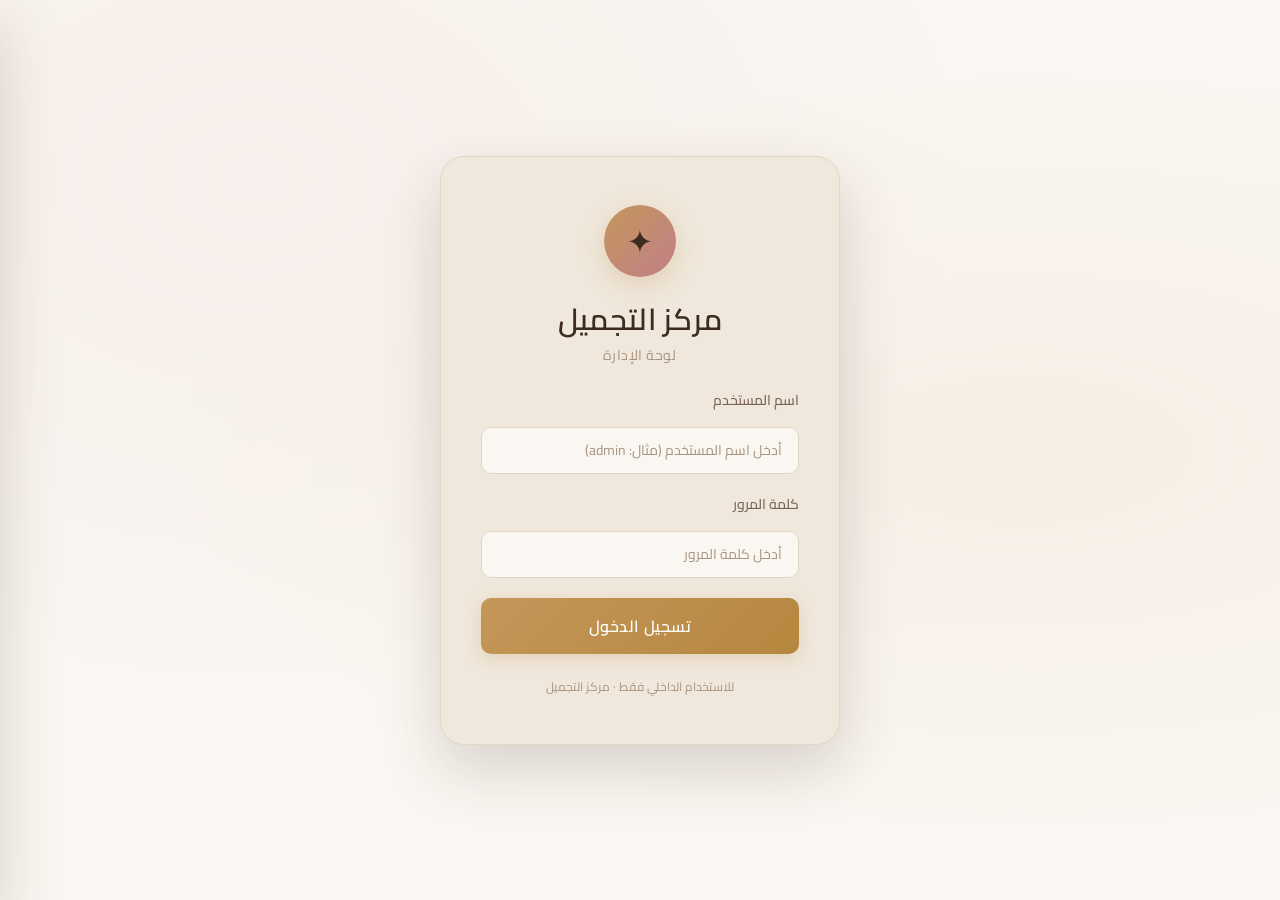
==== commit ecd7f1cb: "feat: add multi-user authentication, staff password management, and role-based permissions" ====
--- a/index.html
+++ b/index.html
@@ -23,6 +23,7 @@
   <link rel="stylesheet" href="css/customers.css" />
   <link rel="stylesheet" href="css/orders.css" />
   <link rel="stylesheet" href="css/catalog.css" />
+  <link rel="stylesheet" href="css/invoices.css" />
   <link rel="stylesheet" href="css/settings.css" />
   <link rel="stylesheet" href="css/staff.css" />
 </head>
@@ -42,20 +43,32 @@
       </div>
 
       <form id="login-form" class="login-form" novalidate>
+        <div class="form-group">
+          <label class="label" for="username-input">اسم المستخدم</label>
+          <input
+            id="username-input"
+            type="text"
+            class="input"
+            placeholder="أدخل اسم المستخدم (مثال: admin)"
+            autocomplete="username"
+            required
+          />
+        </div>
+
         <div class="form-group">
           <label class="label" for="password-input">كلمة المرور</label>
           <input
             id="password-input"
             type="password"
             class="input"
-            placeholder="أدخل كلمة مرور المدير"
+            placeholder="أدخل كلمة المرور"
             autocomplete="current-password"
             required
           />
         </div>
 
         <p id="login-error" class="login-error" role="alert" aria-live="polite">
-          كلمة المرور غير صحيحة. يرجى المحاولة مرة أخرى.
+          اسم المستخدم أو كلمة المرور غير صحيحة. يرجى المحاولة مرة أخرى.
         </p>
 
         <button type="submit" id="login-submit" class="login-submit">
@@ -82,7 +95,7 @@
       </div>
 
       <nav class="sidebar-nav">
-        <div class="nav-section-label">الرئيسية</div>
+        <div class="nav-section-label" id="section-label-main">الرئيسية</div>
 
         <div class="nav-item active" data-route="#overview" id="nav-overview" tabindex="0" role="button" aria-label="نظرة عامة">
           <svg class="nav-icon" viewBox="0 0 24 24" fill="none" stroke="currentColor" stroke-width="2">
@@ -92,13 +105,13 @@
           نظرة عامة
         </div>
 
-        <div class="nav-item" data-route="#bookings" id="nav-bookings" tabindex="0" role="button" aria-label="الحجوزات المنزلية">
+        <div class="nav-item" data-route="#bookings" id="nav-bookings" tabindex="0" role="button" aria-label="الحجوزات">
           <svg class="nav-icon" viewBox="0 0 24 24" fill="none" stroke="currentColor" stroke-width="2">
             <rect x="3" y="4" width="18" height="18" rx="2"/>
             <line x1="16" y1="2" x2="16" y2="6"/><line x1="8" y1="2" x2="8" y2="6"/>
             <line x1="3" y1="10" x2="21" y2="10"/>
           </svg>
-          الحجوزات المنزلية
+          الحجوزات
         </div>
 
         <div class="nav-item" data-route="#customers" id="nav-customers" tabindex="0" role="button" aria-label="العملاء">
@@ -119,17 +132,45 @@
           طلبات التوصيل
         </div>
 
-        <div class="nav-section-label">الكتالوج</div>
-
-        <div class="nav-item" data-route="#catalog" id="nav-catalog" tabindex="0" role="button" aria-label="الخدمات والمنتجات">
-          <svg class="nav-icon" viewBox="0 0 24 24" fill="none" stroke="currentColor" stroke-width="2">
-            <circle cx="9" cy="21" r="1"/><circle cx="20" cy="21" r="1"/>
-            <path d="M1 1h4l2.68 13.39a2 2 0 0 0 2 1.61h9.72a2 2 0 0 0 2-1.61L23 6H6"/>
-          </svg>
-          الخدمات والمنتجات
-        </div>
-
-        <div class="nav-section-label">النظام</div>
+        <div class="nav-item" data-route="#create-invoice" id="nav-create-invoice" tabindex="0" role="button" aria-label="إصدار فاتورة">
+          <svg class="nav-icon" viewBox="0 0 24 24" fill="none" stroke="currentColor" stroke-width="2">
+            <path d="M14 2H6a2 2 0 0 0-2 2v16a2 2 0 0 0 2 2h12a2 2 0 0 0 2-2V8z"></path>
+            <polyline points="14 2 14 8 20 8"></polyline>
+            <line x1="12" y1="18" x2="12" y2="12"></line>
+            <line x1="9" y1="15" x2="15" y2="15"></line>
+          </svg>
+          إصدار فاتورة
+        </div>
+
+        <div class="nav-item" data-route="#invoices" id="nav-invoices" tabindex="0" role="button" aria-label="سجل الفواتير">
+          <svg class="nav-icon" viewBox="0 0 24 24" fill="none" stroke="currentColor" stroke-width="2">
+            <path d="M14 2H6a2 2 0 0 0-2 2v16a2 2 0 0 0 2 2h12a2 2 0 0 0 2-2V8z"></path>
+            <polyline points="14 2 14 8 20 8"></polyline>
+            <line x1="16" y1="13" x2="8" y2="13"></line>
+            <line x1="16" y1="17" x2="8" y2="17"></line>
+          </svg>
+          سجل الفواتير
+        </div>
+
+        <div class="nav-section-label" id="section-label-catalog">الكتالوج والمخزون</div>
+
+        <div class="nav-item" data-route="#catalog" id="nav-catalog" tabindex="0" role="button" aria-label="الخدمات">
+          <svg class="nav-icon" viewBox="0 0 24 24" fill="none" stroke="currentColor" stroke-width="2">
+            <path d="M12 2L2 7l10 5 10-5-10-5zM2 17l10 5 10-5M2 12l10 5 10-5"/>
+          </svg>
+          الخدمات
+        </div>
+
+        <div class="nav-item" data-route="#inventory" id="nav-inventory" tabindex="0" role="button" aria-label="المخزون">
+          <svg class="nav-icon" viewBox="0 0 24 24" fill="none" stroke="currentColor" stroke-width="2">
+            <path d="M21 16V8a2 2 0 0 0-1-1.73l-7-4a2 2 0 0 0-2 0l-7 4A2 2 0 0 0 3 8v8a2 2 0 0 0 1 1.73l7 4a2 2 0 0 0 2 0l7-4A2 2 0 0 0 21 16z"></path>
+            <polyline points="3.27 6.96 12 12.01 20.73 6.96"></polyline>
+            <line x1="12" y1="22.08" x2="12" y2="12"></line>
+          </svg>
+          المخزون
+        </div>
+
+        <div class="nav-section-label" id="section-label-system">النظام</div>
 
         <div class="nav-item" data-route="#staff" id="nav-staff" tabindex="0" role="button" aria-label="الموظفون">
           <svg class="nav-icon" viewBox="0 0 24 24" fill="none" stroke="currentColor" stroke-width="2">
@@ -148,7 +189,13 @@
         </div>
       </nav>
 
-      <div class="sidebar-footer">
+      <div class="sidebar-footer" style="display:flex;flex-direction:column;gap:12px;padding:12px;border-top:1px solid var(--border-color)">
+        <div id="user-profile-badge" style="display:flex;align-items:center;justify-content:space-between;padding:8px 12px;background:var(--surface-color);border-radius:var(--radius-md);border:1px solid var(--border-color)">
+          <div style="display:flex;flex-direction:column;gap:2px">
+            <span id="user-display-name" style="font-weight:600;font-size:var(--text-sm);color:var(--text-dark)">—</span>
+            <span id="user-display-role" class="badge badge-neutral" style="font-size:10px;width:fit-content">—</span>
+          </div>
+        </div>
         <button class="logout-btn" id="logout-btn" aria-label="تسجيل الخروج">
           <svg width="16" height="16" viewBox="0 0 24 24" fill="none" stroke="currentColor" stroke-width="2">
             <path d="M9 21H5a2 2 0 0 1-2-2V5a2 2 0 0 1 2-2h4"/>
--- a/css/layout.css
+++ b/css/layout.css
@@ -92,6 +92,7 @@
   display: flex;
   align-items: center;
   flex-direction: row-reverse; /* icon on left visually (RTL end) */
+  justify-content: flex-end;
   gap: var(--space-3);
   padding: var(--space-3) var(--space-6);
   color: rgba(250, 246, 241, 0.6);
--- a/css/components.css
+++ b/css/components.css
@@ -604,3 +604,188 @@
   transition: color var(--transition-fast);
 }
 .map-link:hover { color: var(--accent-gold); }
+
+/* ─── Page Tabs ─── */
+.page-tabs {
+  display: flex;
+  gap: 0;
+  border-bottom: 2px solid var(--border);
+  margin-bottom: var(--space-6);
+}
+
+.page-tab {
+  padding: var(--space-3) var(--space-6);
+  font-size: var(--text-sm);
+  font-weight: var(--font-medium);
+  color: var(--text-light);
+  cursor: pointer;
+  border-bottom: 2px solid transparent;
+  margin-bottom: -2px;
+  transition: all var(--transition-fast);
+  display: flex;
+  align-items: center;
+  gap: var(--space-2);
+}
+
+.page-tab.active {
+  color: var(--accent-gold-hover);
+  border-bottom-color: var(--accent-gold);
+}
+
+.page-tab:hover:not(.active) {
+  color: var(--text-mid);
+  background: var(--warm-beige);
+}
+
+.tab-count {
+  font-size: 11px;
+  background: var(--warm-beige-deep);
+  color: var(--text-mid);
+  padding: 1px 7px;
+  border-radius: var(--radius-full);
+  font-weight: var(--font-semibold);
+}
+
+.page-tab.active .tab-count {
+  background: var(--accent-gold-light);
+  color: var(--accent-gold-hover);
+}
+
+.tab-panel {
+  display: none;
+}
+.tab-panel.active {
+  display: block;
+}
+
+/* ─── Searchable Dropdown (Combobox) ─── */
+.custom-searchable-select {
+  position: relative;
+  width: 100%;
+  display: inline-block;
+}
+
+.searchable-select-trigger {
+  width: 100%;
+  display: flex;
+  align-items: center;
+  justify-content: space-between;
+  padding: var(--space-3) var(--space-4);
+  background: var(--cream);
+  border: 1px solid var(--border);
+  border-radius: var(--radius-md);
+  font-size: var(--text-sm);
+  font-family: var(--font-body);
+  color: var(--text-dark);
+  cursor: pointer;
+  text-align: right;
+  transition: border-color var(--transition-fast), box-shadow var(--transition-fast);
+}
+
+.searchable-select-trigger:focus,
+.custom-searchable-select.open .searchable-select-trigger {
+  border-color: var(--accent-gold);
+  box-shadow: 0 0 0 3px rgba(196, 151, 90, 0.15);
+  outline: none;
+}
+
+.searchable-select-label {
+  white-space: nowrap;
+  overflow: hidden;
+  text-overflow: ellipsis;
+  flex: 1;
+}
+
+.searchable-select-arrow {
+  margin-right: var(--space-2);
+  color: var(--text-mid);
+  transition: transform var(--transition-fast);
+  font-size: 0.8rem;
+}
+
+.custom-searchable-select.open .searchable-select-arrow {
+  transform: rotate(180deg);
+}
+
+.searchable-select-dropdown {
+  display: none;
+  position: absolute;
+  top: calc(100% + 4px);
+  left: 0;
+  right: 0;
+  background: var(--cream);
+  border: 1px solid var(--border);
+  border-radius: var(--radius-md);
+  box-shadow: var(--shadow-lg);
+  z-index: 500;
+  max-height: 260px;
+  overflow: hidden;
+  flex-direction: column;
+}
+
+.custom-searchable-select.open .searchable-select-dropdown {
+  display: flex;
+}
+
+.searchable-select-search-wrapper {
+  padding: var(--space-2);
+  border-bottom: 1px solid var(--border-light);
+  background: var(--warm-beige);
+}
+
+.searchable-select-input {
+  width: 100%;
+  padding: var(--space-2) var(--space-3);
+  background: var(--cream);
+  border: 1px solid var(--border);
+  border-radius: var(--radius-sm);
+  font-size: var(--text-xs);
+  font-family: var(--font-body);
+  color: var(--text-dark);
+  outline: none;
+}
+
+.searchable-select-input:focus {
+  border-color: var(--accent-gold);
+}
+
+.searchable-select-options {
+  max-height: 200px;
+  overflow-y: auto;
+  padding: var(--space-1) 0;
+}
+
+.searchable-option-item {
+  padding: var(--space-2) var(--space-4);
+  font-size: var(--text-sm);
+  color: var(--text-dark);
+  cursor: pointer;
+  transition: background var(--transition-fast);
+  display: flex;
+  align-items: center;
+  justify-content: space-between;
+}
+
+.searchable-option-item:hover,
+.searchable-option-item.highlighted {
+  background: var(--warm-beige);
+  color: var(--accent-gold-hover);
+}
+
+.searchable-option-item.selected {
+  background: var(--accent-gold-light);
+  color: var(--accent-gold-hover);
+  font-weight: var(--font-semibold);
+}
+
+.searchable-option-item.disabled {
+  opacity: 0.5;
+  cursor: not-allowed;
+}
+
+.searchable-select-empty {
+  padding: var(--space-4);
+  font-size: var(--text-xs);
+  color: var(--text-light);
+  text-align: center;
+}
--- a/css/invoices.css
+++ b/css/invoices.css
@@ -0,0 +1,207 @@
+/* ════════════════════════════════════════
+   أنماط صفحة الفواتير والمبيعات
+   ════════════════════════════════════════ */
+
+.invoices-stats-grid {
+  display: grid;
+  grid-template-columns: repeat(auto-fit, minmax(240px, 1fr));
+  gap: var(--space-4);
+  margin-bottom: var(--space-6);
+}
+
+.stat-card {
+  background: var(--bg-card);
+  border: 1px solid var(--border-color);
+  border-radius: var(--radius-lg);
+  padding: var(--space-5);
+  display: flex;
+  align-items: center;
+  gap: var(--space-4);
+  box-shadow: var(--shadow-sm);
+  transition: transform var(--transition-fast), box-shadow var(--transition-fast);
+}
+
+.stat-card:hover {
+  transform: translateY(-2px);
+  box-shadow: var(--shadow-md);
+}
+
+.stat-icon-wrapper {
+  width: 48px;
+  height: 48px;
+  border-radius: var(--radius-md);
+  display: flex;
+  align-items: center;
+  justify-content: center;
+  font-size: 1.5rem;
+  flex-shrink: 0;
+}
+
+.stat-content {
+  display: flex;
+  flex-direction: column;
+}
+
+.stat-label {
+  font-size: var(--text-xs);
+  color: var(--text-muted);
+  text-transform: uppercase;
+  letter-spacing: 0.5px;
+  margin-bottom: 2px;
+}
+
+.stat-value {
+  font-size: 1.35rem;
+  font-weight: 700;
+  color: var(--text-primary);
+}
+
+.invoices-filter-bar {
+  display: flex;
+  flex-wrap: wrap;
+  align-items: center;
+  gap: var(--space-3);
+  background: var(--bg-card);
+  padding: var(--space-4);
+  border-radius: var(--radius-md);
+  border: 1px solid var(--border-color);
+  margin-bottom: var(--space-6);
+}
+
+/* ─── ستايل إضافة بند الفاتورة ───────────────────────────── */
+
+.invoice-item-builder {
+  background: var(--bg-card);
+  border: 1px solid var(--border-color);
+  border-radius: var(--radius-md);
+  padding: var(--space-4);
+  margin-bottom: var(--space-5);
+}
+
+.invoice-item-row-form {
+  display: grid;
+  grid-template-columns: 110px 1fr 90px 100px auto;
+  gap: var(--space-3);
+  align-items: end;
+}
+
+@media (max-width: 768px) {
+  .invoice-item-row-form {
+    grid-template-columns: 1fr 1fr;
+  }
+}
+
+.invoice-items-table {
+  width: 100%;
+  border-collapse: collapse;
+  margin-top: var(--space-4);
+  font-size: var(--text-sm);
+}
+
+.invoice-items-table th,
+.invoice-items-table td {
+  padding: var(--space-3);
+  border-bottom: 1px solid var(--border-color);
+  text-align: right;
+}
+
+.invoice-items-table th {
+  color: var(--text-muted);
+  font-weight: 600;
+  background: rgba(255, 255, 255, 0.02);
+}
+
+.invoice-summary-box {
+  background: rgba(212, 175, 55, 0.05);
+  border: 1px solid rgba(212, 175, 55, 0.2);
+  border-radius: var(--radius-md);
+  padding: var(--space-4);
+  margin-top: var(--space-5);
+  display: flex;
+  justify-content: space-between;
+  align-items: center;
+}
+
+.invoice-summary-total {
+  font-size: 1.4rem;
+  font-weight: 700;
+  color: var(--accent-gold);
+}
+
+/* ─── معاينة الفاتورة للطباعة والعرض ────────────────────── */
+
+.printable-invoice {
+  background: #ffffff;
+  color: #1a1a1a;
+  padding: 2.5rem;
+  border-radius: 12px;
+  font-family: 'Cairo', sans-serif;
+}
+
+.printable-invoice-header {
+  display: flex;
+  justify-content: space-between;
+  align-items: flex-start;
+  border-bottom: 2px solid #eeebf5;
+  padding-bottom: 1.5rem;
+  margin-bottom: 1.5rem;
+}
+
+.printable-brand-title {
+  font-size: 1.5rem;
+  font-weight: 700;
+  color: #111;
+}
+
+.printable-invoice-num {
+  font-size: 1.1rem;
+  font-weight: 700;
+  color: #b89726;
+}
+
+.printable-invoice-table {
+  width: 100%;
+  border-collapse: collapse;
+  margin: 1.5rem 0;
+}
+
+.printable-invoice-table th,
+.printable-invoice-table td {
+  padding: 10px 12px;
+  border-bottom: 1px solid #e5e7eb;
+  text-align: right;
+}
+
+.printable-invoice-table th {
+  background: #f8fafc;
+  color: #475569;
+  font-weight: 600;
+}
+
+.printable-total-row {
+  font-weight: 700;
+  font-size: 1.2rem;
+  color: #1e293b;
+  border-top: 2px solid #cbd5e1;
+}
+
+/* ─── ستايل صفحة إنشاء الفاتورة المُنظّمة ───────────────── */
+
+.create-invoice-container {
+  max-width: 1200px;
+  margin: 0 auto;
+}
+
+.create-invoice-grid {
+  display: grid;
+  grid-template-columns: 1fr 340px;
+  gap: var(--space-6);
+  align-items: start;
+}
+
+@media (max-width: 992px) {
+  .create-invoice-grid {
+    grid-template-columns: 1fr;
+  }
+}
+
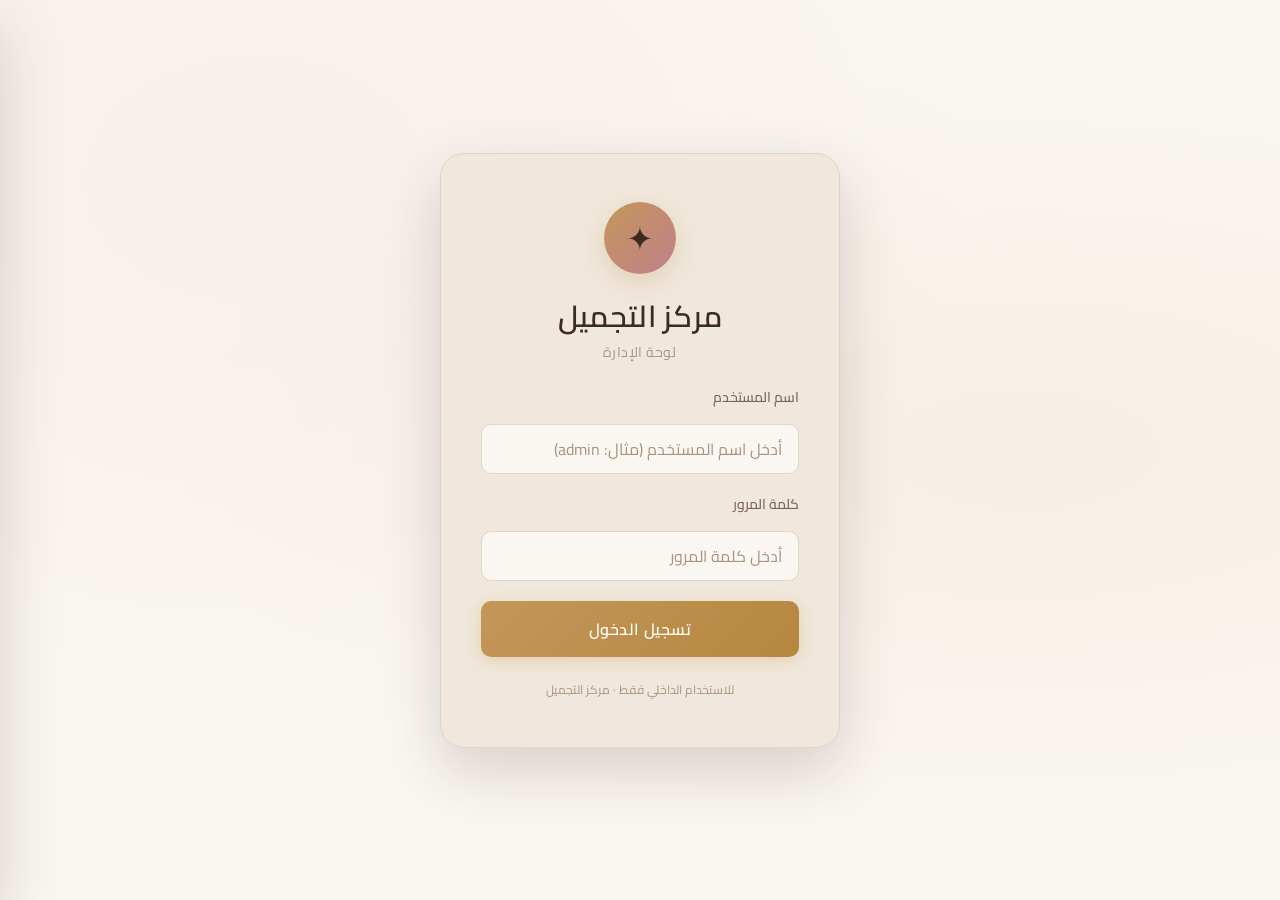
==== commit 29ad5a8a: "feat: full mobile responsiveness improvements - Invoices: fix stats grid (no more overflow on phones" ====
--- a/index.html
+++ b/index.html
@@ -2,7 +2,7 @@
 <html lang="ar" dir="rtl">
 <head>
   <meta charset="UTF-8" />
-  <meta name="viewport" content="width=device-width, initial-scale=1.0" />
+  <meta name="viewport" content="width=device-width, initial-scale=1.0, viewport-fit=cover" />
   <title>مركز التجميل — لوحة الإدارة</title>
   <meta name="description" content="لوحة إدارة مركز التجميل لإدارة الحجوزات والطلبات والعملاء." />
   <meta name="robots" content="noindex, nofollow" />
@@ -13,19 +13,19 @@
   <link href="https://fonts.googleapis.com/css2?family=Cairo:wght@400;500;600;700&display=swap" rel="stylesheet" />
 
   <!-- CSS -->
-  <link rel="stylesheet" href="css/tokens.css" />
-  <link rel="stylesheet" href="css/reset.css" />
-  <link rel="stylesheet" href="css/layout.css" />
-  <link rel="stylesheet" href="css/components.css" />
-  <link rel="stylesheet" href="css/login.css" />
-  <link rel="stylesheet" href="css/overview.css" />
-  <link rel="stylesheet" href="css/bookings.css" />
-  <link rel="stylesheet" href="css/customers.css" />
-  <link rel="stylesheet" href="css/orders.css" />
-  <link rel="stylesheet" href="css/catalog.css" />
-  <link rel="stylesheet" href="css/invoices.css" />
-  <link rel="stylesheet" href="css/settings.css" />
-  <link rel="stylesheet" href="css/staff.css" />
+  <link rel="stylesheet" href="css/tokens.css?v=2.1.0" />
+  <link rel="stylesheet" href="css/reset.css?v=2.1.0" />
+  <link rel="stylesheet" href="css/layout.css?v=2.1.0" />
+  <link rel="stylesheet" href="css/components.css?v=2.1.0" />
+  <link rel="stylesheet" href="css/login.css?v=2.1.0" />
+  <link rel="stylesheet" href="css/overview.css?v=2.1.0" />
+  <link rel="stylesheet" href="css/bookings.css?v=2.1.0" />
+  <link rel="stylesheet" href="css/customers.css?v=2.1.0" />
+  <link rel="stylesheet" href="css/orders.css?v=2.1.0" />
+  <link rel="stylesheet" href="css/catalog.css?v=2.1.0" />
+  <link rel="stylesheet" href="css/invoices.css?v=2.1.0" />
+  <link rel="stylesheet" href="css/settings.css?v=2.1.0" />
+  <link rel="stylesheet" href="css/staff.css?v=2.1.0" />
 </head>
 <body>
 
@@ -142,16 +142,6 @@
           إصدار فاتورة
         </div>
 
-        <div class="nav-item" data-route="#invoices" id="nav-invoices" tabindex="0" role="button" aria-label="سجل الفواتير">
-          <svg class="nav-icon" viewBox="0 0 24 24" fill="none" stroke="currentColor" stroke-width="2">
-            <path d="M14 2H6a2 2 0 0 0-2 2v16a2 2 0 0 0 2 2h12a2 2 0 0 0 2-2V8z"></path>
-            <polyline points="14 2 14 8 20 8"></polyline>
-            <line x1="16" y1="13" x2="8" y2="13"></line>
-            <line x1="16" y1="17" x2="8" y2="17"></line>
-          </svg>
-          سجل الفواتير
-        </div>
-
         <div class="nav-section-label" id="section-label-catalog">الكتالوج والمخزون</div>
 
         <div class="nav-item" data-route="#catalog" id="nav-catalog" tabindex="0" role="button" aria-label="الخدمات">
@@ -228,6 +218,32 @@
 
     <!-- ظل الشريط الجانبي (موبايل) -->
     <div id="sidebar-scrim" class="sidebar-scrim" aria-hidden="true"></div>
+
+    <!-- شريط التنقل السفلي (موبايل) -->
+    <nav class="bottom-nav" id="bottom-nav" aria-label="التنقل السريع">
+      <div class="bottom-nav-items">
+        <div class="bottom-nav-item active" data-route="#overview" id="bnav-overview">
+          <span class="nav-icon-emoji">🏠</span>
+          <span>الرئيسية</span>
+        </div>
+        <div class="bottom-nav-item" data-route="#bookings" id="bnav-bookings">
+          <span class="nav-icon-emoji">📅</span>
+          <span>الحجوزات</span>
+        </div>
+        <div class="bottom-nav-item" data-route="#create-invoice" id="bnav-create-invoice">
+          <span class="nav-icon-emoji">🧾</span>
+          <span>فاتورة</span>
+        </div>
+        <div class="bottom-nav-item" data-route="#customers" id="bnav-customers">
+          <span class="nav-icon-emoji">👥</span>
+          <span>العملاء</span>
+        </div>
+        <div class="bottom-nav-item" data-route="#catalog" id="bnav-catalog">
+          <span class="nav-icon-emoji">💎</span>
+          <span>الكتالوج</span>
+        </div>
+      </div>
+    </nav>
   </div>
 
 
@@ -262,12 +278,11 @@
 
 
   <!-- ════════════════════════════════════════
-       JavaScript (وحدات ES)
+       JavaScript (وحدات ES) v2.0.0
   ════════════════════════════════════════ -->
   <script type="module">
-    import { isAuthenticated, login, logout } from './js/auth.js';
-    import { initRouter, showLogin, showDashboard, navigate } from './js/router.js';
-    import { closeDrawer } from './js/ui.js';
+    import { initRouter } from './js/router.js?v=2.0.0';
+    import { closeDrawer } from './js/ui.js?v=2.0.0';
 
     // ─── تاريخ الشريط العلوي ─────────────────────────────
     const topbarDate = document.getElementById('topbar-date');
@@ -277,68 +292,52 @@
       });
     }
 
-    // ─── نموذج تسجيل الدخول ──────────────────────────────
-    const loginForm  = document.getElementById('login-form');
-    const loginError = document.getElementById('login-error');
-
-    loginForm?.addEventListener('submit', (e) => {
-      e.preventDefault();
-      const password = document.getElementById('password-input').value;
-      if (login(password)) {
-        loginError.classList.remove('visible');
-        showDashboard('#overview');
-      } else {
-        loginError.classList.add('visible');
-        document.getElementById('password-input').select();
-      }
-    });
-
-    // ─── تسجيل الخروج ────────────────────────────────────
-    document.getElementById('logout-btn')?.addEventListener('click', () => {
-      logout();
-      showLogin();
-    });
-
-    // ─── التنقل في الشريط الجانبي ───────────────────────
-    document.querySelectorAll('.nav-item').forEach(item => {
-      item.addEventListener('click', () => {
-        navigate(item.dataset.route);
-        // إغلاق الشريط على الموبايل
-        document.getElementById('sidebar').classList.remove('open');
-        document.getElementById('sidebar-scrim').classList.remove('open');
-      });
-      item.addEventListener('keydown', (e) => {
-        if (e.key === 'Enter' || e.key === ' ') { e.preventDefault(); item.click(); }
-      });
-    });
-
-    // ─── زر القائمة (موبايل) ─────────────────────────────
-    document.getElementById('hamburger-btn')?.addEventListener('click', () => {
-      const sidebar = document.getElementById('sidebar');
-      const scrim   = document.getElementById('sidebar-scrim');
-      const isOpen  = sidebar.classList.toggle('open');
-      scrim.classList.toggle('open', isOpen);
-    });
-
-    // ─── إغلاق الشريط عند النقر على الظل ─────────────────
-    document.getElementById('sidebar-scrim')?.addEventListener('click', () => {
-      document.getElementById('sidebar').classList.remove('open');
-      document.getElementById('sidebar-scrim').classList.remove('open');
-    });
-
     // ─── إغلاق درج التفاصيل ──────────────────────────────
     document.getElementById('drawer-close-x')?.addEventListener('click', closeDrawer);
     document.getElementById('drawer-scrim')?.addEventListener('click', closeDrawer);
 
-    // ─── تهيئة التوجيه ───────────────────────────────────
+    // ─── تهيئة الموجه والتطبيق ───────────────────────────
     initRouter();
 
-    // ─── المسار الأولي ───────────────────────────────────
-    if (isAuthenticated()) {
-      showDashboard(window.location.hash || '#overview');
-    } else {
-      showLogin();
-    }
+    // ─── شريط التنقل السفلي (موبايل) ─────────────────────
+    (function setupBottomNav() {
+      const bnavItems = document.querySelectorAll('.bottom-nav-item');
+      const sidebarItems = document.querySelectorAll('.nav-item[data-route]');
+
+      function syncBottomNav(route) {
+        bnavItems.forEach(item => {
+          item.classList.toggle('active', item.dataset.route === route);
+        });
+      }
+
+      // Navigate on tap
+      bnavItems.forEach(item => {
+        item.addEventListener('click', () => {
+          const route = item.dataset.route;
+          if (route) {
+            window.location.hash = route.replace('#', '');
+            syncBottomNav(route);
+          }
+        });
+      });
+
+      // Sync when sidebar nav changes
+      sidebarItems.forEach(item => {
+        item.addEventListener('click', () => {
+          syncBottomNav(item.dataset.route);
+        });
+      });
+
+      // Sync on hash change
+      window.addEventListener('hashchange', () => {
+        const hash = '#' + (window.location.hash.replace('#', '') || 'overview');
+        syncBottomNav(hash);
+      });
+
+      // Initial sync
+      const initHash = '#' + (window.location.hash.replace('#', '') || 'overview');
+      syncBottomNav(initHash);
+    })();
   </script>
 
 </body>
--- a/css/layout.css
+++ b/css/layout.css
@@ -236,7 +236,7 @@
   }
 }
 
-/* ─── Responsive: Mobile ─── */
+/* ─── Responsive: Mobile & Tablet ─── */
 @media (max-width: 768px) {
   #dashboard-view.active {
     display: block; /* Stack on mobile */
@@ -247,9 +247,13 @@
     right: 0;
     top: 0;
     bottom: 0;
-    z-index: 100;
-    transform: translateX(100%); /* hidden off-right */
+    width: 280px;
+    max-width: 85vw;
+    height: 100vh;
+    z-index: 1000;
+    transform: translateX(100%); /* hidden off-right in RTL */
     transition: transform var(--transition-base);
+    box-shadow: none;
   }
 
   .sidebar.open {
@@ -257,19 +261,25 @@
     box-shadow: var(--shadow-xl);
   }
 
+  .sidebar-scrim {
+    z-index: 999;
+  }
+
   .main-area {
     min-height: 100vh;
+    width: 100%;
   }
 
   .topbar {
     padding: 0 var(--space-4);
     position: sticky;
     top: 0;
-    z-index: 10;
+    z-index: 100;
+    height: 56px;
   }
 
   .topbar-title {
-    font-size: var(--text-base);
+    font-size: 1.05rem;
   }
 
   .topbar-date {
@@ -278,9 +288,91 @@
 
   .hamburger {
     display: flex;
+    background: transparent;
+    border: none;
   }
 
   #page-content {
-    padding: var(--space-4);
-  }
-}
+    padding: var(--space-3);
+  }
+}
+
+@media (max-width: 480px) {
+  #login-view {
+    padding: var(--space-3);
+  }
+  .login-card {
+    padding: var(--space-5) var(--space-4);
+    width: 100%;
+  }
+}
+
+/* ─── Bottom Navigation Bar (Mobile Only) ─── */
+.bottom-nav {
+  display: none;
+  position: fixed;
+  bottom: 0;
+  left: 0;
+  right: 0;
+  z-index: 200;
+  background: var(--sidebar-bg);
+  border-top: 1px solid var(--sidebar-border);
+  padding: var(--space-2) var(--space-1);
+  padding-bottom: calc(var(--space-2) + env(safe-area-inset-bottom, 0px));
+}
+
+.bottom-nav-items {
+  display: flex;
+  align-items: center;
+  justify-content: space-around;
+  gap: 0;
+}
+
+.bottom-nav-item {
+  display: flex;
+  flex-direction: column;
+  align-items: center;
+  gap: 3px;
+  padding: var(--space-1) var(--space-2);
+  color: rgba(250, 246, 241, 0.5);
+  font-size: 10px;
+  font-weight: var(--font-medium);
+  cursor: pointer;
+  border-radius: var(--radius-md);
+  transition: all var(--transition-fast);
+  min-width: 52px;
+  user-select: none;
+  -webkit-tap-highlight-color: transparent;
+}
+
+.bottom-nav-item .nav-icon-emoji {
+  font-size: 1.3rem;
+  line-height: 1;
+  transition: transform var(--transition-fast);
+}
+
+.bottom-nav-item.active {
+  color: var(--accent-gold);
+}
+
+.bottom-nav-item.active .nav-icon-emoji {
+  transform: scale(1.15);
+}
+
+.bottom-nav-item:hover {
+  color: var(--text-inverse);
+}
+
+@media (max-width: 768px) {
+  .bottom-nav {
+    display: block;
+  }
+
+  #page-content {
+    padding-bottom: calc(80px + env(safe-area-inset-bottom, 0px));
+  }
+
+  body {
+    padding-bottom: 0;
+  }
+}
--- a/css/components.css
+++ b/css/components.css
@@ -611,6 +611,13 @@
   gap: 0;
   border-bottom: 2px solid var(--border);
   margin-bottom: var(--space-6);
+  overflow-x: auto;
+  -webkit-overflow-scrolling: touch;
+  scrollbar-width: none;
+}
+
+.page-tabs::-webkit-scrollbar {
+  display: none;
 }
 
 .page-tab {
@@ -789,3 +796,161 @@
   color: var(--text-light);
   text-align: center;
 }
+
+.form-row-2col {
+  display: grid;
+  grid-template-columns: 1fr 1fr;
+  gap: var(--space-4);
+}
+@media (max-width: 600px) {
+  .form-row-2col {
+    grid-template-columns: 1fr;
+    gap: var(--space-3);
+  }
+}
+
+/* ─── Responsive Media Queries for Components ─── */
+@media (max-width: 768px) {
+  .page-header {
+    flex-direction: column;
+    align-items: flex-start;
+    gap: var(--space-3);
+    margin-bottom: var(--space-4);
+  }
+
+  .page-header-title {
+    font-size: 1.35rem;
+  }
+
+  .page-header-sub {
+    font-size: var(--text-xs);
+  }
+
+  .page-header > div:last-child {
+    width: 100%;
+  }
+
+  .card {
+    padding: var(--space-4);
+    border-radius: var(--radius-md);
+  }
+
+  .card-header {
+    flex-direction: column;
+    align-items: flex-start;
+    gap: var(--space-2);
+    margin-bottom: var(--space-3);
+  }
+
+  .card-title {
+    font-size: var(--text-lg);
+  }
+
+  .filter-bar {
+    flex-direction: column;
+    align-items: stretch;
+    gap: var(--space-2);
+    width: 100%;
+  }
+
+  .filter-bar > * {
+    width: 100% !important;
+    max-width: 100% !important;
+  }
+
+  .table-wrapper {
+    border-radius: var(--radius-sm);
+    -webkit-overflow-scrolling: touch;
+  }
+
+  .data-table th,
+  .data-table td {
+    padding: 10px 12px;
+    font-size: 12px;
+  }
+
+  .btn {
+    padding: var(--space-2) var(--space-3);
+  }
+
+  .page-tab {
+    padding: var(--space-3) var(--space-4);
+    flex-shrink: 0;
+    white-space: nowrap;
+  }
+
+  .toast-container {
+    top: var(--space-3);
+    left: var(--space-3);
+    right: var(--space-3);
+  }
+
+  .toast {
+    min-width: 0;
+    width: 100%;
+  }
+}
+
+@media (max-width: 480px) {
+  .page-header-title {
+    font-size: 1.15rem;
+  }
+
+  .page-header > div:last-child .btn {
+    width: 100%;
+    justify-content: center;
+  }
+
+  .card {
+    padding: var(--space-3);
+  }
+
+  .data-table th,
+  .data-table td {
+    padding: 8px 10px;
+    font-size: 11px;
+  }
+
+  .badge {
+    font-size: 10px;
+    padding: 2px 7px;
+  }
+
+  .empty-state {
+    padding: var(--space-8) var(--space-4);
+  }
+
+  .empty-state-title {
+    font-size: var(--text-base);
+  }
+}
+
+@media (max-width: 600px) {
+  .drawer {
+    width: 100vw;
+    max-width: 100vw;
+  }
+
+  .drawer-header {
+    padding: var(--space-4);
+  }
+
+  .drawer-body {
+    padding: var(--space-4);
+  }
+
+  .drawer-footer {
+    padding: var(--space-4);
+    flex-direction: column-reverse;
+  }
+
+  .drawer-footer .btn {
+    width: 100%;
+    justify-content: center;
+  }
+
+  .info-grid {
+    grid-template-columns: 1fr;
+    gap: var(--space-3);
+  }
+}
--- a/css/overview.css
+++ b/css/overview.css
@@ -147,3 +147,58 @@
   color: var(--text-mid);
   margin-top: var(--space-2);
 }
+
+/* ─── Responsive: Mobile ─── */
+@media (max-width: 768px) {
+  .overview-welcome {
+    margin-bottom: var(--space-5);
+  }
+
+  .overview-greeting {
+    font-size: var(--text-2xl);
+  }
+
+  .overview-date {
+    font-size: var(--text-sm);
+  }
+
+  .kpi-value {
+    font-size: var(--text-3xl);
+  }
+
+  .kpi-card {
+    padding: var(--space-4);
+    gap: var(--space-2);
+  }
+
+  .recent-card-header {
+    padding: var(--space-4);
+  }
+
+  .recent-table td,
+  .recent-table th {
+    padding: var(--space-2) var(--space-3);
+    font-size: 12px;
+  }
+}
+
+@media (max-width: 480px) {
+  .overview-greeting {
+    font-size: var(--text-xl);
+  }
+
+  .kpi-value {
+    font-size: var(--text-2xl);
+    letter-spacing: -0.01em;
+  }
+
+  .kpi-label {
+    font-size: 10px;
+  }
+
+  .kpi-icon {
+    width: 32px;
+    height: 32px;
+    font-size: 1rem;
+  }
+}
--- a/css/bookings.css
+++ b/css/bookings.css
@@ -96,3 +96,30 @@
   font-weight: var(--font-semibold);
   color: var(--accent-gold-hover);
 }
+
+/* ─── Responsive: Mobile & Tablet ─── */
+@media (max-width: 768px) {
+  .bookings-filter-bar {
+    flex-direction: column;
+    align-items: stretch;
+    gap: var(--space-3);
+  }
+
+  .bookings-filter-bar .filter-group,
+  .date-range-inputs {
+    width: 100%;
+    flex-direction: column;
+    align-items: stretch;
+    gap: var(--space-2);
+  }
+
+  .date-range-inputs .input,
+  .status-select {
+    width: 100% !important;
+  }
+
+  .bookings-results-count {
+    margin-left: 0;
+    text-align: right;
+  }
+}
--- a/css/customers.css
+++ b/css/customers.css
@@ -132,3 +132,33 @@
   color: var(--text-light);
   font-size: var(--text-sm);
 }
+
+/* ─── Responsive: Mobile & Tablet ─── */
+@media (max-width: 768px) {
+  .customers-search-bar {
+    flex-direction: column;
+    align-items: stretch;
+    gap: var(--space-3);
+  }
+
+  .customers-search-bar .search-wrapper {
+    max-width: 100%;
+    width: 100%;
+  }
+
+  .customers-count {
+    margin-left: 0;
+    text-align: right;
+  }
+
+  .customer-profile-header {
+    flex-direction: column;
+    text-align: center;
+    padding: var(--space-4);
+  }
+
+  .history-tabs {
+    overflow-x: auto;
+    white-space: nowrap;
+  }
+}
--- a/css/orders.css
+++ b/css/orders.css
@@ -78,3 +78,30 @@
   font-size: var(--text-2xl);
   color: var(--accent-gold-hover);
 }
+
+/* ─── Responsive: Mobile & Tablet ─── */
+@media (max-width: 768px) {
+  .orders-filter-bar {
+    flex-direction: column;
+    align-items: stretch;
+    gap: var(--space-3);
+  }
+
+  .orders-filter-bar .filter-group {
+    width: 100%;
+    flex-direction: row;
+    align-items: center;
+    gap: var(--space-2);
+  }
+
+  .orders-filter-bar .filter-group select,
+  .orders-filter-bar .filter-group input {
+    flex: 1;
+    width: 100%;
+  }
+
+  .orders-results-count {
+    margin-left: 0;
+    text-align: right;
+  }
+}
--- a/css/catalog.css
+++ b/css/catalog.css
@@ -185,3 +185,19 @@
 .stock-ok {
   color: var(--text-dark);
 }
+
+/* ─── Responsive: Mobile & Tablet ─── */
+@media (max-width: 768px) {
+  .page-tabs {
+    overflow-x: auto;
+    -webkit-overflow-scrolling: touch;
+    white-space: nowrap;
+    width: 100%;
+    margin-bottom: var(--space-4);
+  }
+
+  .page-tab {
+    padding: var(--space-3) var(--space-4);
+    flex-shrink: 0;
+  }
+}
--- a/css/invoices.css
+++ b/css/invoices.css
@@ -2,9 +2,15 @@
    أنماط صفحة الفواتير والمبيعات
    ════════════════════════════════════════ */
 
+.page-header-actions {
+  display: flex;
+  gap: var(--space-3);
+  align-items: center;
+}
+
 .invoices-stats-grid {
   display: grid;
-  grid-template-columns: repeat(auto-fit, minmax(240px, 1fr));
+  grid-template-columns: repeat(3, 1fr);
   gap: var(--space-4);
   margin-bottom: var(--space-6);
 }
@@ -56,6 +62,8 @@
   color: var(--text-primary);
 }
 
+/* ─── شريط الفلترة ───────────────────────────── */
+
 .invoices-filter-bar {
   display: flex;
   flex-wrap: wrap;
@@ -68,6 +76,34 @@
   margin-bottom: var(--space-6);
 }
 
+.invoices-filter-bar .filter-group {
+  display: flex;
+  align-items: center;
+  gap: var(--space-2);
+}
+
+.invoices-filter-bar .filter-search {
+  flex: 1;
+  min-width: 220px;
+  max-width: 360px;
+}
+
+.invoices-filter-bar .filter-date-input {
+  width: 145px;
+}
+
+.invoices-filter-bar label {
+  font-size: var(--text-sm);
+  color: var(--text-mid);
+  white-space: nowrap;
+}
+
+.invoices-filter-bar .orders-results-count {
+  font-size: var(--text-sm);
+  color: var(--text-light);
+  margin-right: auto;
+}
+
 /* ─── ستايل إضافة بند الفاتورة ───────────────────────────── */
 
 .invoice-item-builder {
@@ -80,14 +116,124 @@
 
 .invoice-item-row-form {
   display: grid;
-  grid-template-columns: 110px 1fr 90px 100px auto;
+  grid-template-columns: 130px 1fr 90px 110px auto;
   gap: var(--space-3);
   align-items: end;
 }
 
-@media (max-width: 768px) {
+.invoice-item-row-form .btn-add-item {
+  height: 42px;
+  width: 100%;
+}
+
+@media (max-width: 1100px) and (min-width: 769px) {
   .invoice-item-row-form {
     grid-template-columns: 1fr 1fr;
+  }
+  .invoice-item-row-form .btn-add-item {
+    grid-column: span 2;
+  }
+}
+
+@media (max-width: 768px) {
+  .invoices-stats-grid {
+    grid-template-columns: 1fr 1fr;
+    gap: var(--space-3);
+  }
+
+  .stat-card {
+    padding: var(--space-3);
+    gap: var(--space-2);
+  }
+
+  .stat-value {
+    font-size: 1.05rem;
+  }
+
+  .stat-icon-wrapper {
+    width: 38px;
+    height: 38px;
+    font-size: 1.2rem;
+  }
+
+  .invoice-item-row-form {
+    grid-template-columns: 1fr 1fr;
+    gap: var(--space-2);
+  }
+
+  .invoice-item-row-form .btn-add-item {
+    grid-column: span 2;
+    height: 44px;
+  }
+
+  .invoices-filter-bar {
+    flex-direction: column;
+    align-items: stretch;
+    gap: var(--space-2);
+    padding: var(--space-3);
+    margin-bottom: var(--space-4);
+  }
+
+  .invoices-filter-bar .filter-group {
+    width: 100%;
+    flex-direction: row;
+    align-items: center;
+  }
+
+  .invoices-filter-bar .filter-search {
+    max-width: 100%;
+    min-width: 0;
+  }
+
+  .invoices-filter-bar .filter-date-input {
+    width: 100% !important;
+    flex: 1;
+  }
+
+  .invoices-filter-bar label {
+    min-width: 26px;
+    flex-shrink: 0;
+  }
+
+  .invoices-filter-bar .orders-results-count {
+    margin-right: 0;
+    text-align: right;
+  }
+}
+
+@media (max-width: 480px) {
+  .invoices-stats-grid {
+    grid-template-columns: 1fr;
+    gap: var(--space-2);
+  }
+
+  .invoice-item-row-form {
+    grid-template-columns: 1fr;
+  }
+
+  .invoice-item-row-form .btn-add-item {
+    grid-column: span 1;
+  }
+
+  .invoices-filter-bar .filter-group {
+    flex-direction: column;
+    align-items: stretch;
+    gap: var(--space-1);
+  }
+
+  .invoices-filter-bar label {
+    font-size: var(--text-xs);
+    min-width: 0;
+  }
+
+  .page-header-actions {
+    width: 100%;
+    flex-wrap: wrap;
+  }
+
+  .page-header-actions .btn {
+    flex: 1;
+    justify-content: center;
   }
 }
 
@@ -103,6 +249,12 @@
   padding: var(--space-3);
   border-bottom: 1px solid var(--border-color);
   text-align: right;
+  white-space: nowrap;
+}
+
+.invoice-items-table td:nth-child(2) {
+  white-space: normal;
+  min-width: 150px;
 }
 
 .invoice-items-table th {
@@ -170,6 +322,11 @@
   padding: 10px 12px;
   border-bottom: 1px solid #e5e7eb;
   text-align: right;
+  white-space: nowrap;
+}
+
+.printable-invoice-table td:nth-child(3) {
+  white-space: normal;
 }
 
 .printable-invoice-table th {
@@ -183,6 +340,28 @@
   font-size: 1.2rem;
   color: #1e293b;
   border-top: 2px solid #cbd5e1;
+}
+
+@media (max-width: 600px) {
+  .printable-invoice {
+    padding: 1.25rem;
+    border-radius: 8px;
+  }
+
+  .printable-invoice-header {
+    flex-direction: column;
+    gap: var(--space-3);
+    align-items: flex-start;
+  }
+
+  .printable-invoice-num {
+    text-align: right;
+  }
+
+  .printable-invoice-table {
+    display: block;
+    overflow-x: auto;
+  }
 }
 
 /* ─── ستايل صفحة إنشاء الفاتورة المُنظّمة ───────────────── */
@@ -199,9 +378,12 @@
   align-items: start;
 }
 
-@media (max-width: 992px) {
+@media (max-width: 1024px) {
   .create-invoice-grid {
     grid-template-columns: 1fr;
   }
-}
-
+
+  .create-invoice-sidebar .card {
+    position: static;
+  }
+}
--- a/css/staff.css
+++ b/css/staff.css
@@ -234,3 +234,64 @@
   flex-wrap: wrap;
   gap: var(--space-4);
 }
+
+/* ─── Responsive: Mobile & Tablet ─── */
+@media (max-width: 768px) {
+  .staff-card-header {
+    flex-direction: row;
+    align-items: center;
+    flex-wrap: wrap;
+    gap: var(--space-2);
+    padding: var(--space-4);
+  }
+
+  .staff-card-identity {
+    flex: 1;
+    min-width: 0;
+  }
+
+  .staff-name {
+    overflow: hidden;
+    text-overflow: ellipsis;
+    white-space: nowrap;
+  }
+
+  .staff-schedule {
+    padding: var(--space-3);
+    overflow-x: auto;
+    -webkit-overflow-scrolling: touch;
+  }
+
+  .schedule-grid {
+    min-width: 460px;
+  }
+
+  .add-day-off-row {
+    flex-direction: column;
+    align-items: stretch;
+  }
+
+  .add-day-off-row .input {
+    width: 100%;
+  }
+}
+
+@media (max-width: 480px) {
+  .staff-card-header {
+    padding: var(--space-3);
+  }
+
+  .staff-card-actions {
+    gap: var(--space-2);
+  }
+
+  .staff-avatar {
+    width: 36px;
+    height: 36px;
+    font-size: var(--text-xs);
+  }
+
+  .days-off-section {
+    padding: 0 var(--space-4) var(--space-4);
+  }
+}
